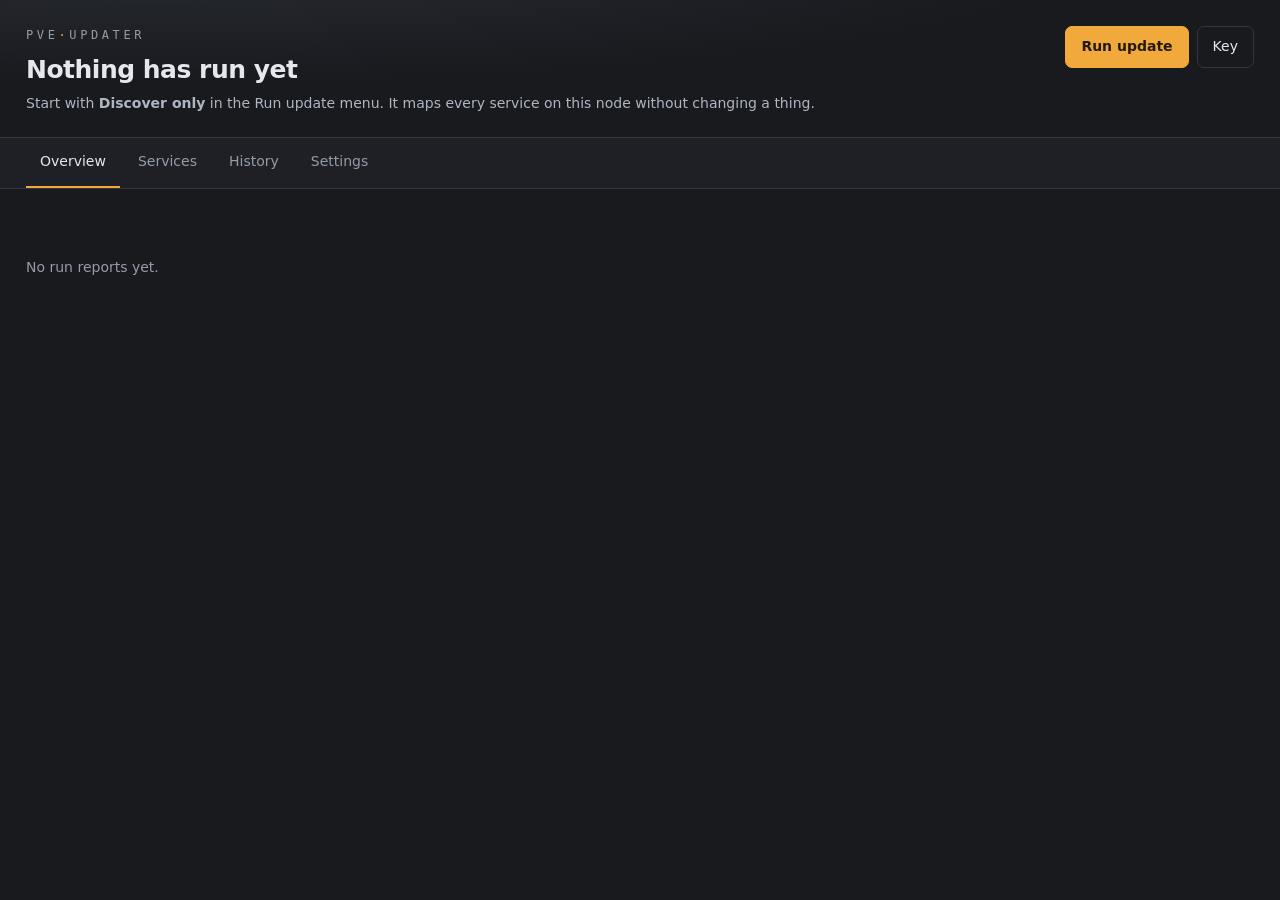
==== web/index.html @ ad2cedca "pve-updater: weekly node, LXC and compose stack updates" ====
<!DOCTYPE html>
<html lang="en">
<head>
<meta charset="utf-8">
<meta name="viewport" content="width=device-width, initial-scale=1">
<meta name="color-scheme" content="dark">
<title>pve-updater</title>
<style>
  :root {
    --bg:        #191A1E;
    --bg-soft:   #1E2025;
    --card:      #232630;
    --card-hi:   #2A2E39;
    --rule:      #33374250;
    --line:      #333742;
    --label:     #949CA9;
    --text:      #E4E8EE;
    --dim:       #AEB6C2;
    --amber:     #F2A93B;
    --pass:      #52C5A4;
    --fault:     #EA6550;
    --mono: ui-monospace, "JetBrains Mono", "SFMono-Regular", Menlo, Consolas, monospace;
    --sans: ui-sans-serif, system-ui, "Segoe UI", Roboto, Inter, sans-serif;
    --r: 10px;
  }
  * { box-sizing: border-box; }
  html, body { margin: 0; background: var(--bg); color: var(--text); }
  body { font-family: var(--sans); font-size: 14px; line-height: 1.55;
         -webkit-font-smoothing: antialiased; padding-bottom: 96px; }
  a { color: var(--amber); text-decoration: none; }
  a:hover { text-decoration: underline; }
  :focus-visible { outline: 2px solid var(--amber); outline-offset: 2px; border-radius: 3px; }
  code, .m { font-family: var(--mono); }
  .num { font-variant-numeric: tabular-nums; }
  .lbl { font-family: var(--mono); font-size: 10px; letter-spacing: .15em;
         text-transform: uppercase; color: var(--label); }

  /* ---------------- header ---------------- */
  header {
    padding: 26px 26px 22px;
    background: radial-gradient(120% 160% at 12% -40%, #2A2D36 0%, var(--bg) 62%);
    border-bottom: 1px solid var(--line);
  }
  .top { display: flex; flex-wrap: wrap; gap: 18px; align-items: flex-start; }
  .brand { font-family: var(--mono); font-size: 12px; letter-spacing: .3em;
           text-transform: uppercase; color: var(--label); }
  .brand b { color: var(--amber); font-weight: 500; }
  h1 { margin: 6px 0 4px; font-size: 25px; font-weight: 600; letter-spacing: -.02em; }
  .sub { color: var(--dim); margin: 0; }
  .actions { margin-left: auto; display: flex; gap: 8px; align-items: center; }

  button {
    font: inherit; cursor: pointer; border-radius: 7px; border: 1px solid var(--line);
    background: var(--card); color: var(--text); padding: 9px 15px;
    transition: background .15s, border-color .15s;
  }
  button:hover { background: var(--card-hi); }
  button.primary { background: var(--amber); border-color: var(--amber); color: #221A08;
                   font-weight: 600; }
  button.primary:hover { background: #FFBE55; }
  button.ghost { background: transparent; }
  button:disabled { opacity: .45; cursor: not-allowed; }
  .menu { position: relative; }
  .menu-pop {
    position: absolute; right: 0; top: calc(100% + 6px); z-index: 30; min-width: 262px;
    background: var(--card); border: 1px solid var(--line); border-radius: var(--r);
    padding: 6px; box-shadow: 0 18px 40px #0009;
  }
  .menu-pop button { display: block; width: 100%; text-align: left; border: 0;
                     background: none; padding: 10px 12px; border-radius: 6px; }
  .menu-pop small { display: block; color: var(--label); font-size: 12px; }

  /* ---------------- tabs ---------------- */
  nav { display: flex; gap: 4px; padding: 0 26px; border-bottom: 1px solid var(--line);
        background: var(--bg-soft); overflow-x: auto; }
  nav button { border: 0; background: none; border-radius: 0; color: var(--label);
               padding: 13px 14px; border-bottom: 2px solid transparent; white-space: nowrap; }
  nav button:hover { background: none; color: var(--text); }
  nav button[aria-selected="true"] { color: var(--text); border-bottom-color: var(--amber); }

  main { padding: 26px; max-width: 1500px; }

  /* ---------------- summary strip ---------------- */
  .strip { display: flex; flex-wrap: wrap; gap: 10px 34px; align-items: center;
           padding: 15px 18px; background: var(--bg-soft); border: 1px solid var(--line);
           border-radius: var(--r); margin-bottom: 22px; }
  .stat { display: flex; flex-direction: column; }
  .stat .v { font-size: 22px; font-weight: 600; letter-spacing: -.01em; line-height: 1.2; }
  .stat.hot .v { color: var(--amber); }
  .stat.bad .v { color: var(--fault); }
  .strip .right { margin-left: auto; text-align: right; }

  /* ---------------- guest cards ---------------- */
  .grid { display: grid; gap: 14px;
          grid-template-columns: repeat(auto-fill, minmax(252px, 1fr)); margin-bottom: 24px; }
  .card {
    position: relative; text-align: left; padding: 15px 16px 14px 18px;
    background: var(--card); border: 1px solid var(--line); border-radius: var(--r);
    display: flex; flex-direction: column; gap: 3px; overflow: hidden;
    transition: background .15s, transform .15s, border-color .15s;
  }
  .card::before { content: ""; position: absolute; inset: 0 auto 0 0; width: 3px;
                  background: var(--line); }
  .card.ok::before      { background: var(--pass); }
  .card.warn::before    { background: var(--amber); }
  .card.error::before   { background: var(--fault); }
  .card.skipped::before { background: #4A505C; }
  .card:hover:not(:disabled) { background: var(--card-hi); transform: translateY(-1px); }
  .card[aria-current="true"] { border-color: var(--amber); }
  .card.unmanaged { opacity: .62; }
  .card-top { display: flex; align-items: center; gap: 8px; }
  .dot { width: 7px; height: 7px; border-radius: 50%; background: #4A505C; flex: none; }
  .dot.ok { background: var(--pass); }
  .dot.warn { background: var(--amber); }
  .dot.error { background: var(--fault); animation: pulse 1.9s ease-in-out infinite; }
  @keyframes pulse { 50% { opacity: .35; } }
  .card .cid { font-family: var(--mono); font-size: 12px; color: var(--label); }
  .card .kind { margin-left: auto; font-family: var(--mono); font-size: 9px;
                letter-spacing: .14em; text-transform: uppercase; color: var(--label);
                border: 1px solid var(--line); border-radius: 4px; padding: 1px 5px; }
  .card h3 { margin: 2px 0 0; font-size: 16px; font-weight: 600; letter-spacing: -.01em;
             overflow: hidden; text-overflow: ellipsis; white-space: nowrap; }
  .card .os { color: var(--label); font-size: 12px; overflow: hidden;
              text-overflow: ellipsis; white-space: nowrap; }
  .card .facts { display: flex; flex-wrap: wrap; gap: 4px 14px; margin-top: 10px;
                 padding-top: 10px; border-top: 1px solid var(--rule); font-size: 12px;
                 color: var(--dim); }
  .card .facts b { color: var(--text); font-weight: 600; }
  .card .quiet { color: var(--label); font-size: 12px; margin-top: 10px;
                 padding-top: 10px; border-top: 1px solid var(--rule); }

  /* ---------------- panels ---------------- */
  .panel { background: var(--card); border: 1px solid var(--line); border-radius: var(--r);
           padding: 20px 22px; margin-bottom: 16px; }
  .panel h2 { margin: 0 0 4px; font-size: 18px; font-weight: 600; letter-spacing: -.01em; }
  .panel h3 { margin: 0 0 12px; font-size: 13px; font-weight: 600; color: var(--dim); }
  .phead { display: flex; flex-wrap: wrap; gap: 12px; align-items: center;
           margin-bottom: 16px; }
  .meta { display: grid; gap: 14px 24px;
          grid-template-columns: repeat(auto-fit, minmax(140px, 1fr)); }
  .meta b { display: block; font-weight: 600; margin-top: 1px; }

  .chip { display: inline-flex; align-items: center; gap: 6px; border-radius: 20px;
          padding: 3px 11px; font-family: var(--mono); font-size: 10px;
          letter-spacing: .12em; text-transform: uppercase; border: 1px solid var(--line);
          color: var(--label); }
  .chip.ok { color: var(--pass); border-color: #52C5A455; background: #52C5A414; }
  .chip.warn { color: var(--amber); border-color: #F2A93B55; background: #F2A93B14; }
  .chip.error { color: var(--fault); border-color: #EA655055; background: #EA655014; }

  table { width: 100%; border-collapse: collapse; }
  th { text-align: left; font-family: var(--mono); font-weight: 500; font-size: 10px;
       letter-spacing: .13em; text-transform: uppercase; color: var(--label);
       padding: 0 12px 8px 0; border-bottom: 1px solid var(--line); }
  td { padding: 9px 12px 9px 0; border-bottom: 1px solid var(--rule); vertical-align: top; }
  tr:last-child td { border-bottom: 0; }
  .path { font-family: var(--mono); font-size: 11.5px; color: var(--label);
          word-break: break-all; }
  .ver { font-family: var(--mono); font-size: 11.5px; color: var(--label); white-space: nowrap; }
  .ver.to { color: var(--pass); }
  .ver.arrow { color: #5A6270; }
  .pkgname { font-family: var(--mono); font-size: 12.5px; }
  .scroll { max-height: 460px; overflow: auto; }
  .tag { font-family: var(--mono); font-size: 9px; letter-spacing: .12em;
         text-transform: uppercase; padding: 1px 6px; border-radius: 4px;
         border: 1px solid var(--line); color: var(--label); }
  .tag.new { color: var(--amber); border-color: #F2A93B66; }
  .tag.run { color: var(--pass); border-color: #52C5A455; }

  .note { border-left: 3px solid var(--amber); background: #F2A93B12; padding: 11px 14px;
          border-radius: 0 7px 7px 0; margin-bottom: 16px; font-size: 13px; }
  .note.bad { border-color: var(--fault); background: #EA655012; }

  input[type=search], input[type=text], input[type=number] {
    background: #16181D; color: var(--text); border: 1px solid var(--line);
    border-radius: 7px; padding: 9px 12px; font: inherit; width: 100%;
  }
  input::placeholder { color: #626A78; }
  .empty { color: var(--label); padding: 28px 0; }

  /* ---------------- settings ---------------- */
  .set { display: flex; gap: 16px; align-items: flex-start; padding: 13px 0;
         border-bottom: 1px solid var(--rule); }
  .set:last-child { border-bottom: 0; }
  .set .txt { flex: 1; min-width: 0; }
  .set .txt small { display: block; color: var(--label); font-size: 12.5px; }
  .set .ctl { flex: none; width: 96px; }
  .sw { width: 44px; height: 25px; border-radius: 13px; background: #3A404C; border: 0;
        position: relative; padding: 0; transition: background .18s; }
  .sw::after { content: ""; position: absolute; top: 3px; left: 3px; width: 19px; height: 19px;
               border-radius: 50%; background: #C9D0DA; transition: transform .18s; }
  .sw[aria-checked="true"] { background: var(--amber); }
  .sw[aria-checked="true"]::after { transform: translateX(19px); background: #221A08; }
  .pick { display: flex; flex-wrap: wrap; gap: 8px; margin-top: 12px; }
  .pick button { padding: 6px 12px; border-radius: 20px; font-size: 13px;
                 font-family: var(--mono); }
  .pick button[aria-pressed="true"] { background: #EA655022; border-color: #EA655066;
                                      color: var(--fault); }
  .savebar { display: flex; flex-wrap: wrap; gap: 12px; align-items: center; margin-top: 20px;
             padding-top: 18px; border-top: 1px solid var(--line); }

  /* ---------------- console ---------------- */
  .console { position: fixed; left: 0; right: 0; bottom: 0; z-index: 40;
             background: #101216; border-top: 1px solid var(--amber);
             box-shadow: 0 -14px 40px #000a; }
  .console .bar { display: flex; gap: 12px; align-items: center; padding: 10px 18px;
                  border-bottom: 1px solid var(--line); }
  .console pre { margin: 0; padding: 14px 18px; max-height: 42vh; overflow: auto;
                 font-family: var(--mono); font-size: 12px; line-height: 1.6;
                 color: #C8D0DC; white-space: pre-wrap; word-break: break-word; }
  .spin { width: 13px; height: 13px; border-radius: 50%; border: 2px solid #ffffff30;
          border-top-color: var(--amber); animation: spin .8s linear infinite; flex: none; }
  @keyframes spin { to { transform: rotate(360deg); } }

  /* ---------------- modal ---------------- */
  .veil { position: fixed; inset: 0; background: #000000AA; z-index: 50;
          display: grid; place-items: center; padding: 20px; }
  .modal { background: var(--card); border: 1px solid var(--line); border-radius: 14px;
           padding: 24px; max-width: 430px; width: 100%; }
  .modal h2 { margin: 0 0 8px; font-size: 18px; }
  .modal p { color: var(--dim); font-size: 13px; margin: 0 0 16px; }

  .reveal { animation: rise .32s ease both; }
  @keyframes rise { from { opacity: 0; transform: translateY(6px); } }
  @media (prefers-reduced-motion: reduce) {
    .reveal, .dot.error, .spin { animation: none; }
    .card:hover:not(:disabled) { transform: none; }
  }
  @media (max-width: 720px) {
    header, main { padding: 18px 16px; }
    nav { padding: 0 8px; }
    h1 { font-size: 21px; }
    .actions { margin-left: 0; width: 100%; }
    .set { flex-direction: column; gap: 8px; }
    .hide-s { display: none; }
  }
</style>
</head>
<body>

<header>
  <div class="top">
    <div>
      <div class="brand">pve<b>&middot;</b>updater</div>
      <h1 id="head">Reading reports&hellip;</h1>
      <p class="sub" id="sub"></p>
    </div>
    <div class="actions">
      <div class="menu">
        <button class="primary" id="runbtn">Run update</button>
        <div id="runmenu" hidden></div>
      </div>
      <button class="ghost" id="keybtn">Key</button>
    </div>
  </div>
</header>

<nav role="tablist">
  <button role="tab" data-view="overview" aria-selected="true">Overview</button>
  <button role="tab" data-view="services" aria-selected="false">Services</button>
  <button role="tab" data-view="history" aria-selected="false">History</button>
  <button role="tab" data-view="settings" aria-selected="false">Settings</button>
</nav>

<main id="main"></main>
<div id="console"></div>
<div id="modal"></div>

<script>
/* ------------------------------------------------------------------ state */
const S = {
  index: null, report: null, state: null, view: 'overview',
  sel: null, q: '', pkgq: '', conf: null, confDraft: null, saving: false,
  logOffset: 0, logText: '', polling: null, menuOpen: false, api: true, _t: '',
};

const $ = s => document.querySelector(s);
const esc = s => String(s ?? '').replace(/[&<>"]/g, c =>
  ({ '&': '&amp;', '<': '&lt;', '>': '&gt;', '"': '&quot;' }[c]));
const n = x => Number(x) || 0;

const store = {
  get() { try { return localStorage.getItem('pve-token') || ''; } catch (e) { return S._t; } },
  set(v) { S._t = v; try { localStorage.setItem('pve-token', v); } catch (e) {} },
  clear() { S._t = ''; try { localStorage.removeItem('pve-token'); } catch (e) {} },
};

async function api(path, opts) {
  const o = Object.assign({
    headers: { 'X-PVE-Token': store.get(), 'Content-Type': 'application/json' },
  }, opts || {});
  const r = await fetch(path, o);
  if (r.status === 401) { askKey(); throw new Error('unauthorised'); }
  const body = await r.json().catch(() => ({}));
  if (!r.ok) throw new Error(body.error || ('request failed: ' + r.status));
  return body;
}

/* ------------------------------------------------------------------ format */
function when(iso) {
  if (!iso) return 'never';
  const d = new Date(iso);
  if (isNaN(d)) return iso;
  const t = d.toLocaleTimeString([], { hour: '2-digit', minute: '2-digit' });
  if (d.toDateString() === new Date().toDateString()) return 'today at ' + t;
  return d.toLocaleDateString([], { weekday: 'short', day: 'numeric', month: 'short' })
         + ' at ' + t;
}
function dur(s) {
  s = n(s);
  return s < 60 ? s + ' seconds' : Math.floor(s / 60) + ' min ' + (s % 60) + ' s';
}
function word(st) {
  return { ok: 'all good', warn: 'needs a look', error: 'failed',
           skipped: 'skipped' }[st] || st;
}

/* ------------------------------------------------------------------ boot */
async function boot() {
  try { S.state = await (await fetch('/api/state')).json(); }
  catch (e) { S.api = false; }

  try { S.index = await (await fetch('reports/index.json?_=' + Date.now())).json(); }
  catch (e) { S.index = { runs: [] }; }

  const runs = S.index.runs || [];
  if (runs.length) { try { await loadRun(runs[0].run_id); } catch (e) { S.report = null; } }
  render();
  if (S.state && S.state.run && S.state.run.running) startConsole();
}

async function loadRun(id) {
  S.report = await (await fetch('reports/' + encodeURIComponent(id) + '.json?_=' + Date.now())).json();
  const ts = S.report.targets || [];
  const first = ts.find(t => t.type === 'host') || ts[0];
  S.sel = first ? first.id : null;
  S.pkgq = '';
}

/* ------------------------------------------------------------------ header */
function renderHeader() {
  const r = S.report;
  const node = (S.state && S.state.node) || (r && r.node) || 'this node';
  let head, sub;

  if (!r) {
    head = 'Nothing has run yet';
    sub = 'Start with <b>Discover only</b> in the Run update menu. It maps every service on '
        + esc(node) + ' without changing a thing.';
  } else {
    const t = r.totals || {}, bad = n(t.errors), warn = n(t.warnings);
    if (bad) head = bad === 1 ? 'One guest failed to update' : bad + ' guests failed to update';
    else if (warn) head = warn === 1 ? 'One guest wants a look' : warn + ' guests want a look';
    else if (n(t.packages) || n(t.images)) head = 'Updated and healthy';
    else head = 'Everything is already up to date';

    const bits = ['Last run ' + when(r.started) + ', took ' + dur(r.duration)];
    if (r.dry_run) bits.push('dry run, nothing was changed');
    if (S.state && S.state.next_run && S.state.next_run !== 'not scheduled')
      bits.push('next ' + esc(S.state.next_run));
    sub = bits.join(' &middot; ');
  }
  $('#head').textContent = head;
  $('#sub').innerHTML = sub;
  $('#keybtn').textContent = store.get() ? 'Key set' : 'Key';
}

/* ------------------------------------------------------------------ cards */
function guestList() {
  const targets = (S.report && S.report.targets) || [];
  const byId = {};
  targets.forEach(t => { byId[t.id] = t; });
  const rows = [];

  const host = targets.find(t => t.type === 'host');
  if (host) rows.push(Object.assign({}, host, { kind: 'node' }));

  const live = (S.state && S.state.guests) || [];
  if (live.length) {
    live.forEach(g => {
      const t = byId[g.id];
      const kind = g.type === 'qemu' ? 'vm' : 'lxc';
      if (t) rows.push(Object.assign({}, t, { kind: kind, power: g.status }));
      else rows.push({
        id: g.id, name: g.name, type: g.type, kind: kind, power: g.status,
        status: 'unmanaged', unmanaged: true,
        note: g.type === 'qemu' ? 'Proxmox VM, not touched by the updater'
                                : 'Not covered by the last run',
      });
    });
  } else {
    targets.forEach(t => { if (t.type !== 'host') rows.push(Object.assign({}, t, { kind: 'lxc' })); });
  }
  return rows;
}

function cards() {
  return '<div class="grid">' + guestList().map((g, i) => {
    const cls = g.unmanaged ? 'unmanaged' : (g.status || '');
    const pk = n(g.packages && g.packages.upgraded);
    const im = n(g.docker && g.docker.images_updated);
    const st = (g.stacks || []).length;
    let body;
    if (g.unmanaged) body = '<div class="quiet">' + esc(g.note) + '</div>';
    else if (g.skipped) body = '<div class="quiet">Skipped &mdash; ' + esc(g.note || 'not included') + '</div>';
    else if (!pk && !im) body = '<div class="quiet">Already up to date'
      + (st ? ' &middot; ' + st + ' stack' + (st === 1 ? '' : 's') : '') + '</div>';
    else body = '<div class="facts">'
      + (pk ? '<span><b class="num">' + pk + '</b> package' + (pk === 1 ? '' : 's') + '</span>' : '')
      + (im ? '<span><b class="num">' + im + '</b> image' + (im === 1 ? '' : 's') + '</span>' : '')
      + (st ? '<span><b class="num">' + st + '</b> stack' + (st === 1 ? '' : 's') + '</span>' : '')
      + (g.disk_used_pct ? '<span><b class="num">' + esc(g.disk_used_pct) + '%</b> disk</span>' : '')
      + '</div>';

    return '<button class="card ' + cls + ' reveal" style="animation-delay:' + (i * 26) + 'ms"'
      + ' aria-current="' + (g.id === S.sel) + '" data-card="' + esc(g.id) + '"'
      + (g.unmanaged ? ' disabled' : '') + '>'
      + '<span class="card-top">'
      + '<span class="dot ' + esc(g.unmanaged ? '' : g.status) + '"></span>'
      + (g.type === 'host' ? '' : '<span class="cid num">' + esc(g.id) + '</span>')
      + '<span class="kind">' + esc(g.kind) + '</span></span>'
      + '<h3>' + esc(g.name) + '</h3>'
      + '<span class="os">' + esc(g.os && g.os !== 'unknown' ? g.os : (g.power || '')) + '</span>'
      + body + '</button>';
  }).join('') + '</div>';
}

/* ------------------------------------------------------------------ detail */
function pkgRows(list) {
  if (!list.length)
    return '<tr><td colspan="4" class="path">No package matches that filter.</td></tr>';
  return list.map(p => '<tr>'
    + '<td class="pkgname">' + esc(p.name) + '</td>'
    + '<td class="ver">' + (esc(p.from) || '&mdash;') + '</td>'
    + '<td class="ver arrow">&rarr;</td>'
    + '<td class="ver to">' + esc(p.to) + '</td></tr>').join('');
}

function packages(t) {
  const list = (t.packages && t.packages.list) || [];
  const count = n(t.packages && t.packages.upgraded);
  if (!list.length) {
    return '<div class="panel"><h3>Packages</h3><p class="empty" style="padding:6px 0">'
      + (count
        ? count + ' package' + (count === 1 ? '' : 's') + ' changed, but this package manager '
          + 'does not report names. The run log has the raw output.'
        : 'Nothing to upgrade, this one was already current.')
      + '</p></div>';
  }
  const q = S.pkgq.trim().toLowerCase();
  const hit = list.filter(p => !q || p.name.toLowerCase().indexOf(q) >= 0);
  return '<div class="panel"><div class="phead">'
    + '<h3 style="margin:0">' + list.length + ' package' + (list.length === 1 ? '' : 's') + ' '
    + (S.report.dry_run ? 'pending' : 'upgraded') + '</h3>'
    + (list.length > 12
      ? '<div style="margin-left:auto;width:min(280px,100%)">'
        + '<input type="search" id="pkgq" placeholder="Filter packages" value="' + esc(S.pkgq) + '"></div>'
      : '')
    + '</div><div class="scroll"><table><thead><tr>'
    + '<th>Package</th><th>From</th><th></th><th>To</th></tr></thead>'
    + '<tbody id="pkgbody">' + pkgRows(hit) + '</tbody></table></div></div>';
}

function detail() {
  const t = ((S.report && S.report.targets) || []).find(x => x.id === S.sel);
  if (!t) return '';
  const p = t.packages || {}, d = t.docker || {};

  let out = '<div class="panel"><div class="phead">'
    + '<div><h2>' + esc(t.name) + '</h2><div class="lbl">'
    + (t.type === 'host' ? 'Proxmox node' : 'Container ' + esc(t.id)) + '</div></div>'
    + '<span class="chip ' + esc(t.status) + '">' + word(t.status) + '</span>'
    + '<div class="actions"><button data-runone="' + esc(t.id) + '"'
    + (t.type === 'host' ? ' disabled' : '') + '>Update just this one</button></div></div>';

  if (t.status === 'error')
    out += '<div class="note bad">Something failed here' + (t.note ? ': ' + esc(t.note) : '')
      + '. The <a href="' + esc(S.report.log) + '" target="_blank">run log</a> has the exact output.</div>';
  else if (t.reboot_required)
    out += '<div class="note">A restart is pending. The kernel or libc was replaced, so running '
      + 'processes are still on the old version.</div>';
  else if (t.note)
    out += '<div class="note">' + esc(t.note) + '</div>';

  out += '<div class="meta">'
    + '<div><span class="lbl">System</span><b>' + esc(t.os) + '</b></div>'
    + '<div><span class="lbl">Packages via</span><b>' + esc(p.manager || 'n/a') + '</b></div>'
    + '<div><span class="lbl">Root disk</span><b class="num">'
    + (t.disk_used_pct ? t.disk_used_pct + '% used' : '&mdash;') + '</b></div>'
    + '<div><span class="lbl">Compose</span><b>'
    + (d.present ? esc(d.compose) : 'not installed') + '</b></div>'
    + (d.reclaimed ? '<div><span class="lbl">Disk reclaimed</span><b class="num">'
        + esc(d.reclaimed) + '</b></div>' : '')
    + (t.snapshot ? '<div><span class="lbl">Snapshot</span><b class="m">'
        + esc(t.snapshot) + '</b></div>' : '')
    + '</div></div>';

  out += packages(t);

  if ((t.stacks || []).length) {
    out += '<div class="panel"><h3>Compose stacks</h3><table><thead><tr>'
      + '<th>Stack</th><th>File</th><th>Images</th><th>Result</th></tr></thead><tbody>'
      + t.stacks.map(s => '<tr><td>' + esc(s.project) + '</td>'
        + '<td class="path">' + esc(s.file) + '</td>'
        + '<td class="num">' + (s.updated ? '<span class="tag new">' + s.updated + ' pulled</span> ' : '')
        + esc(String(s.images)) + ' total</td>'
        + '<td><span class="chip ' + esc(s.status) + '">' + word(s.status) + '</span>'
        + (s.note ? '<div class="path">' + esc(s.note) + '</div>' : '') + '</td></tr>').join('')
      + '</tbody></table></div>';
  }

  if ((t.containers || []).length) {
    out += '<div class="panel"><h3>Containers</h3><table><thead><tr>'
      + '<th>Name</th><th>Image</th><th>Ports</th><th>State</th></tr></thead><tbody>'
      + t.containers.map(c => {
        const upd = (t.images || []).some(i => i.image === c.image && i.updated);
        return '<tr><td>' + esc(c.name) + '</td>'
          + '<td class="path">' + esc(c.image) + (upd ? ' <span class="tag new">new</span>' : '') + '</td>'
          + '<td class="path">' + (esc(c.ports) || '&mdash;') + '</td>'
          + '<td><span class="tag ' + (c.state === 'running' ? 'run' : '') + '">'
          + esc(c.state) + '</span></td></tr>';
      }).join('') + '</tbody></table></div>';
  }

  if ((t.orphans || []).length) {
    out += '<div class="panel"><h3>Compose files nobody is running</h3>'
      + '<p class="path" style="margin:0 0 12px">Found on disk with no project attached, '
      + 'so nothing was pulled or started.</p>'
      + t.orphans.map(o => '<div class="path">' + esc(o) + '</div>').join('') + '</div>';
  }
  return out;
}

/* ------------------------------------------------------------------ views */
function overview() {
  if (!S.report) return '<p class="empty">No run reports yet.</p>' + cards();
  const t = S.report.totals || {}, dry = S.report.dry_run;
  return '<div class="strip">'
    + '<div class="stat ' + (n(t.packages) ? 'hot' : '') + '"><span class="v num">'
    + n(t.packages) + '</span><span class="lbl">packages ' + (dry ? 'pending' : 'upgraded') + '</span></div>'
    + '<div class="stat ' + (n(t.images) ? 'hot' : '') + '"><span class="v num">'
    + n(t.images) + '</span><span class="lbl">images ' + (dry ? 'checked' : 'pulled') + '</span></div>'
    + '<div class="stat"><span class="v num">' + n(t.stacks) + '</span>'
    + '<span class="lbl">stacks found</span></div>'
    + '<div class="stat ' + (n(t.errors) ? 'bad' : '') + '"><span class="v num">'
    + n(t.errors) + '</span><span class="lbl">faults</span></div>'
    + '<div class="right"><div class="lbl">run ' + esc(S.report.run_id) + '</div>'
    + '<a href="' + esc(S.report.log) + '" target="_blank">open the full log</a></div>'
    + '</div>' + cards() + detail();
}

function mapRows() {
  const rows = [];
  ((S.report && S.report.targets) || []).forEach(t => {
    (t.containers || []).forEach(c => {
      const st = (t.stacks || []).find(s => s.project === c.project);
      rows.push(Object.assign({ ct: t.id, ctname: t.name, file: st ? st.file : '' }, c));
    });
  });
  return rows;
}
function mapBody(rows) {
  const q = S.q.trim().toLowerCase();
  const hit = rows.filter(r => !q ||
    [r.name, r.image, r.ports, r.project, r.ctname, r.ct, r.file]
      .join(' ').toLowerCase().indexOf(q) >= 0);
  return {
    body: hit.map(r => '<tr><td>' + esc(r.name) + '</td>'
      + '<td><span class="num m">' + esc(r.ct) + '</span> ' + esc(r.ctname) + '</td>'
      + '<td>' + (esc(r.project) || '&mdash;') + '<div class="path">' + esc(r.file) + '</div></td>'
      + '<td class="path">' + (esc(r.ports) || '&mdash;') + '</td>'
      + '<td class="path">' + esc(r.image) + '</td></tr>').join('')
      || '<tr><td colspan="5" class="path">Nothing matches that search.</td></tr>',
    count: hit.length + ' of ' + rows.length + ' services',
  };
}
function services() {
  const rows = mapRows();
  const r = mapBody(rows);
  const orphans = [];
  ((S.report && S.report.targets) || []).forEach(t =>
    (t.orphans || []).forEach(o => orphans.push({ ct: t.id, ctname: t.name, file: o })));

  return '<div class="panel"><h2>Every service on this node</h2>'
    + '<p class="sub" style="margin:0 0 16px">Which container it runs in, which stack owns it, '
    + 'which port it answers on.</p>'
    + '<input type="search" id="q" placeholder="Search by name, image, stack or port" value="'
    + esc(S.q) + '">'
    + (!rows.length ? '<p class="empty">No containers were found in this run.</p>'
      : '<div style="margin-top:16px" class="scroll"><table><thead><tr>'
        + '<th>Service</th><th>Runs in</th><th>Stack</th><th>Ports</th><th>Image</th>'
        + '</tr></thead><tbody id="mapbody">' + r.body + '</tbody></table></div>'
        + '<p class="lbl" id="mapcount" style="margin:14px 0 0">' + r.count + '</p>')
    + '</div>'
    + (orphans.length ? '<div class="panel"><h3>Compose files nobody is running</h3>'
      + '<table><thead><tr><th>Container</th><th>File</th></tr></thead><tbody>'
      + orphans.map(o => '<tr><td><span class="num m">' + esc(o.ct) + '</span> '
        + esc(o.ctname) + '</td><td class="path">' + esc(o.file) + '</td></tr>').join('')
      + '</tbody></table></div>' : '');
}

function history() {
  const runs = (S.index && S.index.runs) || [];
  if (!runs.length) return '<div class="panel"><p class="empty">No runs recorded yet.</p></div>';
  return '<div class="panel"><h2>Run history</h2>'
    + '<table style="margin-top:14px"><thead><tr><th>When</th><th>Result</th>'
    + '<th class="hide-s">Packages</th><th class="hide-s">Images</th>'
    + '<th class="hide-s">Took</th><th></th></tr></thead><tbody>'
    + runs.map(r => '<tr><td>' + esc(when(r.started)) + '</td>'
      + '<td><span class="chip ' + esc(r.status) + '">' + word(r.status) + '</span> '
      + (r.dry_run ? '<span class="tag">dry</span>' : '') + '</td>'
      + '<td class="num hide-s">' + n(r.packages) + '</td>'
      + '<td class="num hide-s">' + n(r.images) + '</td>'
      + '<td class="num hide-s">' + dur(r.duration) + '</td>'
      + '<td><button data-run="' + esc(r.run_id) + '">Open</button></td></tr>').join('')
    + '</tbody></table></div>';
}

/* ------------------------------------------------------------------ settings */
const FIELDS = [
  ['UPDATE_HOST', 'Update the Proxmox node', 'apt-get update and full-upgrade on the host itself.'],
  ['UPDATE_GUESTS', 'Update the containers', 'Walk every LXC on this node.'],
  ['UPDATE_PACKAGES', 'Update OS packages', 'Inside the containers. Turn off to only touch Docker.'],
  ['UPDATE_DOCKER', 'Update compose stacks', 'docker compose pull, then up -d.'],
  ['SNAPSHOT_BEFORE_UPDATE', 'Snapshot before updating', 'Needs snapshot-capable storage and no bind mounts.'],
  ['INCLUDE_STOPPED', 'Include stopped containers', 'Start them, update them, then stop them again.'],
  ['DOCKER_PRUNE', 'Clean up old images', 'Removes dangling images after the pull.'],
  ['DOCKER_PRUNE_ALL', 'Aggressive image cleanup', 'Also deletes images no container uses. Frees more, redownloads more.'],
  ['DISCOVER_COMPOSE_FILES', 'Look for stray compose files', 'Reports compose files belonging to no running project.'],
  ['ADOPT_ORPHAN_STACKS', 'Start stray stacks too', 'Off on purpose: this would start stacks you deliberately stopped.'],
  ['REBOOT_HOST_IF_REQUIRED', 'Reboot the node when needed', 'Only after a kernel update, and unattended.'],
];
const NUMS = [
  ['SNAPSHOT_KEEP', 'Snapshots kept per container'],
  ['REPORT_RETENTION', 'Runs kept in this dashboard'],
  ['POST_START_WAIT', 'Seconds to wait after starting a container'],
];
const TEXTS = [
  ['NTFY_URL', 'ntfy topic URL', 'Gets a one line summary after every run.'],
  ['NTFY_TOKEN', 'ntfy token', 'Only if your ntfy server needs one.'],
  ['WEBHOOK_URL', 'Webhook URL', 'Receives title, text and run_id as JSON.'],
];

function settings() {
  if (!S.api) return '<div class="panel"><h2>Settings</h2><p class="empty">'
    + 'This page cannot reach the backend, so settings cannot be edited here. '
    + 'Edit <code>/etc/pve-updater/pve-updater.conf</code> over SSH.</p></div>';
  if (!S.conf) { loadConf(); return '<div class="panel"><p class="empty">Loading settings&hellip;</p></div>'; }

  const c = S.confDraft;
  const guests = ((S.state && S.state.guests) || []).filter(g => g.type === 'lxc');
  const excluded = (c.EXCLUDE_CTIDS || []).map(String);

  return '<div class="panel"><h2>What the weekly run does</h2>'
    + '<p class="sub" style="margin:0 0 8px">Written to '
    + '<code>/etc/pve-updater/pve-updater.conf</code>. Your comments in that file are kept.</p>'
    + FIELDS.map(f => '<div class="set"><div class="txt"><label for="f-' + f[0] + '">'
      + esc(f[1]) + '</label><small>' + esc(f[2]) + '</small></div>'
      + '<div class="ctl"><button class="sw" role="switch" id="f-' + f[0] + '" data-bool="' + f[0]
      + '" aria-checked="' + !!c[f[0]] + '" aria-label="' + esc(f[1]) + '"></button></div></div>').join('')
    + '</div>'

    + '<div class="panel"><h2>Containers to leave alone</h2>'
    + '<p class="sub" style="margin:0">Tap one to skip it. Useful for game servers you do not '
    + 'want restarting at three in the morning.</p><div class="pick">'
    + (guests.map(g => '<button data-excl="' + esc(g.id) + '" aria-pressed="'
        + (excluded.indexOf(g.id) >= 0) + '">' + esc(g.id) + ' ' + esc(g.name) + '</button>').join('')
       || '<span class="empty">No containers found.</span>')
    + '</div></div>'

    + '<div class="panel"><h2>Numbers</h2>'
    + NUMS.map(f => '<div class="set"><div class="txt"><label for="f-' + f[0] + '">'
      + esc(f[1]) + '</label></div><div class="ctl"><input type="number" id="f-' + f[0]
      + '" data-num="' + f[0] + '" min="0" max="9999" value="' + n(c[f[0]]) + '"></div></div>').join('')
    + '</div>'

    + '<div class="panel"><h2>Tell me when it is done</h2>'
    + TEXTS.map(f => '<div class="set"><div class="txt"><label for="f-' + f[0] + '">'
      + esc(f[1]) + '</label><small>' + esc(f[2]) + '</small></div>'
      + '<div class="ctl" style="width:min(340px,100%)"><input type="text" id="f-' + f[0]
      + '" data-text="' + f[0] + '" value="' + esc(c[f[0]] || '')
      + '" placeholder="leave empty for none"></div></div>').join('')
    + '<div class="savebar"><button class="primary" id="save"' + (S.saving ? ' disabled' : '') + '>'
    + (S.saving ? 'Saving&hellip;' : 'Save settings') + '</button>'
    + '<button class="ghost" id="revert">Undo changes</button>'
    + '<span id="savemsg" class="lbl"></span></div></div>';
}

async function loadConf() {
  try {
    const r = await api('/api/config');
    S.conf = r.values;
    S.confDraft = JSON.parse(JSON.stringify(r.values));
    render();
  } catch (e) {
    S.conf = null;
    if (e.message !== 'unauthorised')
      $('#main').innerHTML = '<div class="panel"><p class="empty">' + esc(e.message) + '</p></div>';
  }
}

async function saveConf() {
  S.saving = true; render();
  let msg = 'Saved';
  try {
    const r = await api('/api/config', { method: 'PUT', body: JSON.stringify({ values: S.confDraft }) });
    S.conf = r.values;
    S.confDraft = JSON.parse(JSON.stringify(r.values));
  } catch (e) { msg = e.message; }
  S.saving = false; render();
  const m = $('#savemsg'); if (m) m.textContent = msg;
}

/* ------------------------------------------------------------------ runs */
function runMenu() {
  return '<div class="menu-pop">'
    + '<button data-mode="full">Update everything<small>Node, containers and compose stacks</small></button>'
    + '<button data-mode="dry">Dry run<small>Show what would change, change nothing</small></button>'
    + '<button data-mode="inventory">Discover only<small>Map the services, fastest option</small></button>'
    + '</div>';
}

async function startRun(mode, only) {
  try {
    await api('/api/run', { method: 'POST', body: JSON.stringify({ mode: mode, only: only || [] }) });
    S.logOffset = 0; S.logText = '';
    startConsole();
  } catch (e) {
    if (e.message !== 'unauthorised') alert(e.message);
  }
}

function startConsole() {
  if (S.polling) clearInterval(S.polling);
  drawConsole(true, null);
  S.polling = setInterval(pollLog, 1000);
  pollLog();
}

async function pollLog() {
  let r;
  try { r = await (await fetch('/api/run/log?from=' + S.logOffset)).json(); }
  catch (e) { return; }
  if (r.data) { S.logText += r.data; S.logOffset = r.offset; }
  drawConsole(r.run.running, r.run.exit);
  if (!r.run.running) {
    clearInterval(S.polling); S.polling = null;
    try {
      S.index = await (await fetch('reports/index.json?_=' + Date.now())).json();
      if ((S.index.runs || []).length) await loadRun(S.index.runs[0].run_id);
      S.state = await (await fetch('/api/state')).json();
    } catch (e) {}
    render();
  }
}

function drawConsole(running, exit) {
  const verdict = exit === 0 ? 'Finished cleanly'
    : exit === 1 ? 'Finished, something wants a look'
    : exit == null ? 'Finished' : 'Finished with errors, exit ' + exit;
  $('#console').innerHTML = '<div class="console"><div class="bar">'
    + (running ? '<span class="spin"></span>' : '')
    + '<b>' + (running ? 'Update in progress' : verdict) + '</b>'
    + '<div style="margin-left:auto;display:flex;gap:8px">'
    + (running ? '<button id="stoprun">Stop</button>' : '')
    + '<button id="closeconsole">' + (running ? 'Hide' : 'Close') + '</button></div></div>'
    + '<pre id="logpre">' + (esc(S.logText) || 'waiting for output&hellip;') + '</pre></div>';
  const pre = $('#logpre');
  if (pre && running) pre.scrollTop = pre.scrollHeight;
}

/* ------------------------------------------------------------------ key */
function askKey() {
  $('#modal').innerHTML = '<div class="veil"><div class="modal">'
    + '<h2>Access key needed</h2>'
    + '<p>Saving settings and starting runs happens as root on the node, so it sits behind a key. '
    + 'Read it on the node with <code>cat /etc/pve-updater/web.token</code>.</p>'
    + '<input type="text" id="tok" placeholder="paste the key" autocomplete="off">'
    + '<div class="savebar" style="border:0;padding:0;margin-top:16px">'
    + '<button class="primary" id="savetok">Save key</button>'
    + '<button class="ghost" id="canceltok">Cancel</button>'
    + (store.get() ? '<button class="ghost" id="forgettok">Forget stored key</button>' : '')
    + '</div></div></div>';
  setTimeout(() => { const el = $('#tok'); if (el) el.focus(); }, 30);
}

/* ------------------------------------------------------------------ render */
function render() {
  renderHeader();
  const m = $('#main');
  if (S.view === 'overview') m.innerHTML = overview();
  else if (S.view === 'services') m.innerHTML = services();
  else if (S.view === 'history') m.innerHTML = history();
  else m.innerHTML = settings();
  $('#runmenu').innerHTML = S.menuOpen ? runMenu() : '';
  $('#runmenu').hidden = !S.menuOpen;
  wire();
}

function wire() {
  const q = $('#q');
  if (q) q.oninput = e => {
    S.q = e.target.value;
    const r = mapBody(mapRows());
    const b = $('#mapbody'), c = $('#mapcount');
    if (b) b.innerHTML = r.body;
    if (c) c.textContent = r.count;
  };
  const pq = $('#pkgq');
  if (pq) pq.oninput = e => {
    S.pkgq = e.target.value;
    const t = (S.report.targets || []).find(x => x.id === S.sel);
    const q2 = S.pkgq.trim().toLowerCase();
    const list = ((t.packages && t.packages.list) || [])
      .filter(p => p.name.toLowerCase().indexOf(q2) >= 0);
    const b = $('#pkgbody'); if (b) b.innerHTML = pkgRows(list);
  };
  document.querySelectorAll('[data-num]').forEach(i => {
    i.onchange = e => { S.confDraft[e.target.dataset.num] = parseInt(e.target.value || '0', 10); };
  });
  document.querySelectorAll('[data-text]').forEach(i => {
    i.onchange = e => { S.confDraft[e.target.dataset.text] = e.target.value.trim(); };
  });
}

document.addEventListener('click', async e => {
  const t = e.target;

  const tab = t.closest('nav button');
  if (tab) {
    S.view = tab.dataset.view; S.menuOpen = false;
    document.querySelectorAll('nav button').forEach(b =>
      b.setAttribute('aria-selected', String(b === tab)));
    return render();
  }
  if (t.closest('#runbtn')) { S.menuOpen = !S.menuOpen; return render(); }

  const mode = t.closest('[data-mode]');
  if (mode) { S.menuOpen = false; render(); return startRun(mode.dataset.mode); }
  if (!t.closest('.menu') && S.menuOpen) { S.menuOpen = false; render(); }

  const one = t.closest('[data-runone]');
  if (one) return startRun('full', [one.dataset.runone]);

  const card = t.closest('[data-card]');
  if (card) { S.sel = card.dataset.card; S.pkgq = ''; return render(); }

  const open = t.closest('[data-run]');
  if (open) {
    S.view = 'overview';
    document.querySelectorAll('nav button').forEach(b =>
      b.setAttribute('aria-selected', String(b.dataset.view === 'overview')));
    await loadRun(open.dataset.run);
    return render();
  }

  const bool = t.closest('[data-bool]');
  if (bool) {
    const k = bool.dataset.bool;
    S.confDraft[k] = !S.confDraft[k];
    bool.setAttribute('aria-checked', String(S.confDraft[k]));
    return;
  }
  const ex = t.closest('[data-excl]');
  if (ex) {
    const id = ex.dataset.excl;
    const list = (S.confDraft.EXCLUDE_CTIDS || []).map(String);
    S.confDraft.EXCLUDE_CTIDS = list.indexOf(id) >= 0
      ? list.filter(x => x !== id) : list.concat([id]);
    ex.setAttribute('aria-pressed', String(S.confDraft.EXCLUDE_CTIDS.indexOf(id) >= 0));
    return;
  }
  if (t.closest('#save')) return saveConf();
  if (t.closest('#revert')) { S.confDraft = JSON.parse(JSON.stringify(S.conf)); return render(); }

  if (t.closest('#keybtn')) return askKey();
  if (t.closest('#savetok')) {
    store.set($('#tok').value.trim());
    $('#modal').innerHTML = '';
    S.conf = null;
    return render();
  }
  if (t.closest('#canceltok')) { $('#modal').innerHTML = ''; return; }
  if (t.closest('#forgettok')) { store.clear(); $('#modal').innerHTML = ''; return render(); }

  if (t.closest('#closeconsole')) { $('#console').innerHTML = ''; return; }
  if (t.closest('#stoprun')) {
    try { await api('/api/run/stop', { method: 'POST' }); }
    catch (err) { if (err.message !== 'unauthorised') alert(err.message); }
    return;
  }
});

document.addEventListener('keydown', e => {
  if (e.key === 'Escape') { $('#modal').innerHTML = ''; S.menuOpen = false; render(); }
});

boot();
</script>
</body>
</html>
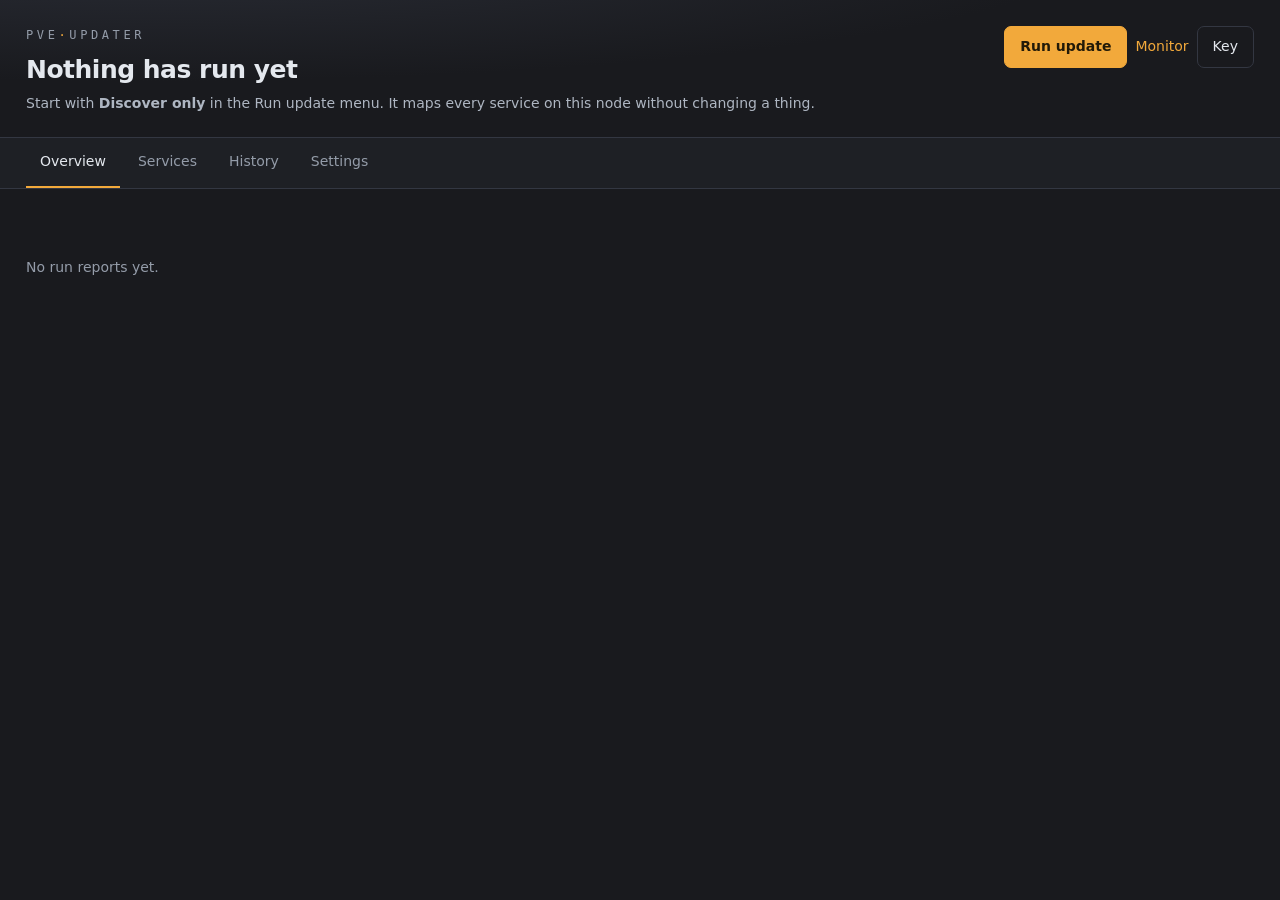
==== commit 6c8f52a1: "new opt-in btop live monitor" ====
--- a/web/index.html
+++ b/web/index.html
@@ -250,6 +250,7 @@
         <button class="primary" id="runbtn">Run update</button>
         <div id="runmenu" hidden></div>
       </div>
+      <a class="ghost" href="monitor.html" target="_blank" rel="noopener">Monitor</a>
       <button class="ghost" id="keybtn">Key</button>
     </div>
   </div>
@@ -622,6 +623,7 @@
   ['UPDATE_GUESTS', 'Update the containers', 'Walk every LXC on this node.'],
   ['UPDATE_PACKAGES', 'Update OS packages', 'Inside the containers. Turn off to only touch Docker.'],
   ['UPDATE_DOCKER', 'Update compose stacks', 'docker compose pull, then up -d.'],
+  ['BTOP_MONITOR', 'Live btop monitor', 'Installs btop + ttyd in each container and adds a Monitor tab. Unlike updates, this installs packages.'],
   ['SNAPSHOT_BEFORE_UPDATE', 'Snapshot before updating', 'Needs snapshot-capable storage and no bind mounts.'],
   ['INCLUDE_STOPPED', 'Include stopped containers', 'Start them, update them, then stop them again.'],
   ['DOCKER_PRUNE', 'Clean up old images', 'Removes dangling images after the pull.'],
@@ -634,6 +636,7 @@
   ['SNAPSHOT_KEEP', 'Snapshots kept per container'],
   ['REPORT_RETENTION', 'Runs kept in this dashboard'],
   ['POST_START_WAIT', 'Seconds to wait after starting a container'],
+  ['BTOP_PORT', 'btop monitor port (per container)'],
 ];
 const TEXTS = [
   ['NTFY_URL', 'ntfy topic URL', 'Gets a one line summary after every run.'],
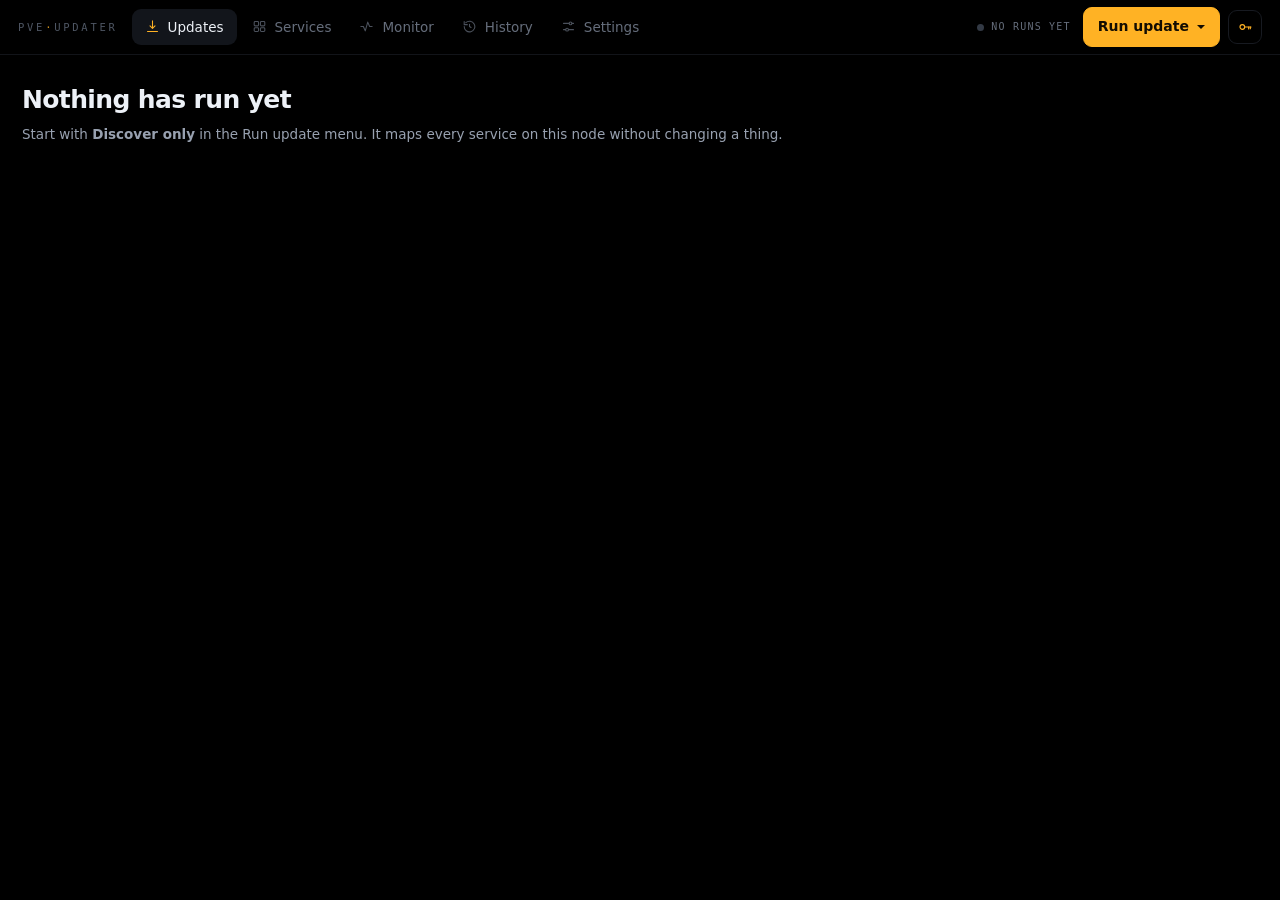
==== commit 79e30483: "v1.4.4: AMOLED dashboard, integrated btop monitor, on-demand install - web split into theme.css + ap" ====
--- a/web/index.html
+++ b/web/index.html
@@ -4,901 +4,37 @@
 <meta charset="utf-8">
 <meta name="viewport" content="width=device-width, initial-scale=1">
 <meta name="color-scheme" content="dark">
+<meta name="theme-color" content="#000000">
 <title>pve-updater</title>
-<style>
-  :root {
-    --bg:        #191A1E;
-    --bg-soft:   #1E2025;
-    --card:      #232630;
-    --card-hi:   #2A2E39;
-    --rule:      #33374250;
-    --line:      #333742;
-    --label:     #949CA9;
-    --text:      #E4E8EE;
-    --dim:       #AEB6C2;
-    --amber:     #F2A93B;
-    --pass:      #52C5A4;
-    --fault:     #EA6550;
-    --mono: ui-monospace, "JetBrains Mono", "SFMono-Regular", Menlo, Consolas, monospace;
-    --sans: ui-sans-serif, system-ui, "Segoe UI", Roboto, Inter, sans-serif;
-    --r: 10px;
-  }
-  * { box-sizing: border-box; }
-  html, body { margin: 0; background: var(--bg); color: var(--text); }
-  body { font-family: var(--sans); font-size: 14px; line-height: 1.55;
-         -webkit-font-smoothing: antialiased; padding-bottom: 96px; }
-  a { color: var(--amber); text-decoration: none; }
-  a:hover { text-decoration: underline; }
-  :focus-visible { outline: 2px solid var(--amber); outline-offset: 2px; border-radius: 3px; }
-  code, .m { font-family: var(--mono); }
-  .num { font-variant-numeric: tabular-nums; }
-  .lbl { font-family: var(--mono); font-size: 10px; letter-spacing: .15em;
-         text-transform: uppercase; color: var(--label); }
-
-  /* ---------------- header ---------------- */
-  header {
-    padding: 26px 26px 22px;
-    background: radial-gradient(120% 160% at 12% -40%, #2A2D36 0%, var(--bg) 62%);
-    border-bottom: 1px solid var(--line);
-  }
-  .top { display: flex; flex-wrap: wrap; gap: 18px; align-items: flex-start; }
-  .brand { font-family: var(--mono); font-size: 12px; letter-spacing: .3em;
-           text-transform: uppercase; color: var(--label); }
-  .brand b { color: var(--amber); font-weight: 500; }
-  h1 { margin: 6px 0 4px; font-size: 25px; font-weight: 600; letter-spacing: -.02em; }
-  .sub { color: var(--dim); margin: 0; }
-  .actions { margin-left: auto; display: flex; gap: 8px; align-items: center; }
-
-  button {
-    font: inherit; cursor: pointer; border-radius: 7px; border: 1px solid var(--line);
-    background: var(--card); color: var(--text); padding: 9px 15px;
-    transition: background .15s, border-color .15s;
-  }
-  button:hover { background: var(--card-hi); }
-  button.primary { background: var(--amber); border-color: var(--amber); color: #221A08;
-                   font-weight: 600; }
-  button.primary:hover { background: #FFBE55; }
-  button.ghost { background: transparent; }
-  button:disabled { opacity: .45; cursor: not-allowed; }
-  .menu { position: relative; }
-  .menu-pop {
-    position: absolute; right: 0; top: calc(100% + 6px); z-index: 30; min-width: 262px;
-    background: var(--card); border: 1px solid var(--line); border-radius: var(--r);
-    padding: 6px; box-shadow: 0 18px 40px #0009;
-  }
-  .menu-pop button { display: block; width: 100%; text-align: left; border: 0;
-                     background: none; padding: 10px 12px; border-radius: 6px; }
-  .menu-pop small { display: block; color: var(--label); font-size: 12px; }
-
-  /* ---------------- tabs ---------------- */
-  nav { display: flex; gap: 4px; padding: 0 26px; border-bottom: 1px solid var(--line);
-        background: var(--bg-soft); overflow-x: auto; }
-  nav button { border: 0; background: none; border-radius: 0; color: var(--label);
-               padding: 13px 14px; border-bottom: 2px solid transparent; white-space: nowrap; }
-  nav button:hover { background: none; color: var(--text); }
-  nav button[aria-selected="true"] { color: var(--text); border-bottom-color: var(--amber); }
-
-  main { padding: 26px; max-width: 1500px; }
-
-  /* ---------------- summary strip ---------------- */
-  .strip { display: flex; flex-wrap: wrap; gap: 10px 34px; align-items: center;
-           padding: 15px 18px; background: var(--bg-soft); border: 1px solid var(--line);
-           border-radius: var(--r); margin-bottom: 22px; }
-  .stat { display: flex; flex-direction: column; }
-  .stat .v { font-size: 22px; font-weight: 600; letter-spacing: -.01em; line-height: 1.2; }
-  .stat.hot .v { color: var(--amber); }
-  .stat.bad .v { color: var(--fault); }
-  .strip .right { margin-left: auto; text-align: right; }
-
-  /* ---------------- guest cards ---------------- */
-  .grid { display: grid; gap: 14px;
-          grid-template-columns: repeat(auto-fill, minmax(252px, 1fr)); margin-bottom: 24px; }
-  .card {
-    position: relative; text-align: left; padding: 15px 16px 14px 18px;
-    background: var(--card); border: 1px solid var(--line); border-radius: var(--r);
-    display: flex; flex-direction: column; gap: 3px; overflow: hidden;
-    transition: background .15s, transform .15s, border-color .15s;
-  }
-  .card::before { content: ""; position: absolute; inset: 0 auto 0 0; width: 3px;
-                  background: var(--line); }
-  .card.ok::before      { background: var(--pass); }
-  .card.warn::before    { background: var(--amber); }
-  .card.error::before   { background: var(--fault); }
-  .card.skipped::before { background: #4A505C; }
-  .card:hover:not(:disabled) { background: var(--card-hi); transform: translateY(-1px); }
-  .card[aria-current="true"] { border-color: var(--amber); }
-  .card.unmanaged { opacity: .62; }
-  .card-top { display: flex; align-items: center; gap: 8px; }
-  .dot { width: 7px; height: 7px; border-radius: 50%; background: #4A505C; flex: none; }
-  .dot.ok { background: var(--pass); }
-  .dot.warn { background: var(--amber); }
-  .dot.error { background: var(--fault); animation: pulse 1.9s ease-in-out infinite; }
-  @keyframes pulse { 50% { opacity: .35; } }
-  .card .cid { font-family: var(--mono); font-size: 12px; color: var(--label); }
-  .card .kind { margin-left: auto; font-family: var(--mono); font-size: 9px;
-                letter-spacing: .14em; text-transform: uppercase; color: var(--label);
-                border: 1px solid var(--line); border-radius: 4px; padding: 1px 5px; }
-  .card h3 { margin: 2px 0 0; font-size: 16px; font-weight: 600; letter-spacing: -.01em;
-             overflow: hidden; text-overflow: ellipsis; white-space: nowrap; }
-  .card .os { color: var(--label); font-size: 12px; overflow: hidden;
-              text-overflow: ellipsis; white-space: nowrap; }
-  .card .facts { display: flex; flex-wrap: wrap; gap: 4px 14px; margin-top: 10px;
-                 padding-top: 10px; border-top: 1px solid var(--rule); font-size: 12px;
-                 color: var(--dim); }
-  .card .facts b { color: var(--text); font-weight: 600; }
-  .card .quiet { color: var(--label); font-size: 12px; margin-top: 10px;
-                 padding-top: 10px; border-top: 1px solid var(--rule); }
-
-  /* ---------------- panels ---------------- */
-  .panel { background: var(--card); border: 1px solid var(--line); border-radius: var(--r);
-           padding: 20px 22px; margin-bottom: 16px; }
-  .panel h2 { margin: 0 0 4px; font-size: 18px; font-weight: 600; letter-spacing: -.01em; }
-  .panel h3 { margin: 0 0 12px; font-size: 13px; font-weight: 600; color: var(--dim); }
-  .phead { display: flex; flex-wrap: wrap; gap: 12px; align-items: center;
-           margin-bottom: 16px; }
-  .meta { display: grid; gap: 14px 24px;
-          grid-template-columns: repeat(auto-fit, minmax(140px, 1fr)); }
-  .meta b { display: block; font-weight: 600; margin-top: 1px; }
-
-  .chip { display: inline-flex; align-items: center; gap: 6px; border-radius: 20px;
-          padding: 3px 11px; font-family: var(--mono); font-size: 10px;
-          letter-spacing: .12em; text-transform: uppercase; border: 1px solid var(--line);
-          color: var(--label); }
-  .chip.ok { color: var(--pass); border-color: #52C5A455; background: #52C5A414; }
-  .chip.warn { color: var(--amber); border-color: #F2A93B55; background: #F2A93B14; }
-  .chip.error { color: var(--fault); border-color: #EA655055; background: #EA655014; }
-
-  table { width: 100%; border-collapse: collapse; }
-  th { text-align: left; font-family: var(--mono); font-weight: 500; font-size: 10px;
-       letter-spacing: .13em; text-transform: uppercase; color: var(--label);
-       padding: 0 12px 8px 0; border-bottom: 1px solid var(--line); }
-  td { padding: 9px 12px 9px 0; border-bottom: 1px solid var(--rule); vertical-align: top; }
-  tr:last-child td { border-bottom: 0; }
-  .path { font-family: var(--mono); font-size: 11.5px; color: var(--label);
-          word-break: break-all; }
-  .ver { font-family: var(--mono); font-size: 11.5px; color: var(--label); white-space: nowrap; }
-  .ver.to { color: var(--pass); }
-  .ver.arrow { color: #5A6270; }
-  .pkgname { font-family: var(--mono); font-size: 12.5px; }
-  .scroll { max-height: 460px; overflow: auto; }
-  .tag { font-family: var(--mono); font-size: 9px; letter-spacing: .12em;
-         text-transform: uppercase; padding: 1px 6px; border-radius: 4px;
-         border: 1px solid var(--line); color: var(--label); }
-  .tag.new { color: var(--amber); border-color: #F2A93B66; }
-  .tag.run { color: var(--pass); border-color: #52C5A455; }
-
-  .note { border-left: 3px solid var(--amber); background: #F2A93B12; padding: 11px 14px;
-          border-radius: 0 7px 7px 0; margin-bottom: 16px; font-size: 13px; }
-  .note.bad { border-color: var(--fault); background: #EA655012; }
-
-  input[type=search], input[type=text], input[type=number] {
-    background: #16181D; color: var(--text); border: 1px solid var(--line);
-    border-radius: 7px; padding: 9px 12px; font: inherit; width: 100%;
-  }
-  input::placeholder { color: #626A78; }
-  .empty { color: var(--label); padding: 28px 0; }
-
-  /* ---------------- settings ---------------- */
-  .set { display: flex; gap: 16px; align-items: flex-start; padding: 13px 0;
-         border-bottom: 1px solid var(--rule); }
-  .set:last-child { border-bottom: 0; }
-  .set .txt { flex: 1; min-width: 0; }
-  .set .txt small { display: block; color: var(--label); font-size: 12.5px; }
-  .set .ctl { flex: none; width: 96px; }
-  .sw { width: 44px; height: 25px; border-radius: 13px; background: #3A404C; border: 0;
-        position: relative; padding: 0; transition: background .18s; }
-  .sw::after { content: ""; position: absolute; top: 3px; left: 3px; width: 19px; height: 19px;
-               border-radius: 50%; background: #C9D0DA; transition: transform .18s; }
-  .sw[aria-checked="true"] { background: var(--amber); }
-  .sw[aria-checked="true"]::after { transform: translateX(19px); background: #221A08; }
-  .pick { display: flex; flex-wrap: wrap; gap: 8px; margin-top: 12px; }
-  .pick button { padding: 6px 12px; border-radius: 20px; font-size: 13px;
-                 font-family: var(--mono); }
-  .pick button[aria-pressed="true"] { background: #EA655022; border-color: #EA655066;
-                                      color: var(--fault); }
-  .savebar { display: flex; flex-wrap: wrap; gap: 12px; align-items: center; margin-top: 20px;
-             padding-top: 18px; border-top: 1px solid var(--line); }
-
-  /* ---------------- console ---------------- */
-  .console { position: fixed; left: 0; right: 0; bottom: 0; z-index: 40;
-             background: #101216; border-top: 1px solid var(--amber);
-             box-shadow: 0 -14px 40px #000a; }
-  .console .bar { display: flex; gap: 12px; align-items: center; padding: 10px 18px;
-                  border-bottom: 1px solid var(--line); }
-  .console pre { margin: 0; padding: 14px 18px; max-height: 42vh; overflow: auto;
-                 font-family: var(--mono); font-size: 12px; line-height: 1.6;
-                 color: #C8D0DC; white-space: pre-wrap; word-break: break-word; }
-  .spin { width: 13px; height: 13px; border-radius: 50%; border: 2px solid #ffffff30;
-          border-top-color: var(--amber); animation: spin .8s linear infinite; flex: none; }
-  @keyframes spin { to { transform: rotate(360deg); } }
-
-  /* ---------------- modal ---------------- */
-  .veil { position: fixed; inset: 0; background: #000000AA; z-index: 50;
-          display: grid; place-items: center; padding: 20px; }
-  .modal { background: var(--card); border: 1px solid var(--line); border-radius: 14px;
-           padding: 24px; max-width: 430px; width: 100%; }
-  .modal h2 { margin: 0 0 8px; font-size: 18px; }
-  .modal p { color: var(--dim); font-size: 13px; margin: 0 0 16px; }
-
-  .reveal { animation: rise .32s ease both; }
-  @keyframes rise { from { opacity: 0; transform: translateY(6px); } }
-  @media (prefers-reduced-motion: reduce) {
-    .reveal, .dot.error, .spin { animation: none; }
-    .card:hover:not(:disabled) { transform: none; }
-  }
-  @media (max-width: 720px) {
-    header, main { padding: 18px 16px; }
-    nav { padding: 0 8px; }
-    h1 { font-size: 21px; }
-    .actions { margin-left: 0; width: 100%; }
-    .set { flex-direction: column; gap: 8px; }
-    .hide-s { display: none; }
-  }
-</style>
+<link rel="stylesheet" href="theme.css">
 </head>
 <body>
 
 <header>
-  <div class="top">
-    <div>
-      <div class="brand">pve<b>&middot;</b>updater</div>
-      <h1 id="head">Reading reports&hellip;</h1>
-      <p class="sub" id="sub"></p>
-    </div>
+  <div class="bar">
+    <div class="brand">pve<span>&middot;</span>updater</div>
+    <nav role="tablist" id="tabs"></nav>
     <div class="actions">
+      <span class="pulse" id="pulse"></span>
       <div class="menu">
-        <button class="primary" id="runbtn">Run update</button>
+        <button class="primary" id="runbtn">Run update<span class="caret"></span></button>
         <div id="runmenu" hidden></div>
       </div>
-      <a class="ghost" href="monitor.html" target="_blank" rel="noopener">Monitor</a>
-      <button class="ghost" id="keybtn">Key</button>
+      <button class="ghost icon" id="keybtn" aria-label="Access key" title="Access key">
+        <svg viewBox="0 0 24 24" fill="none" stroke="currentColor" stroke-width="1.7"
+             stroke-linecap="round" stroke-linejoin="round">
+          <circle cx="8" cy="12" r="3.5"/><path d="M11.5 12H21"/>
+          <path d="M17.5 12v3"/><path d="M20 12v2.5"/>
+        </svg>
+      </button>
     </div>
   </div>
 </header>
-
-<nav role="tablist">
-  <button role="tab" data-view="overview" aria-selected="true">Overview</button>
-  <button role="tab" data-view="services" aria-selected="false">Services</button>
-  <button role="tab" data-view="history" aria-selected="false">History</button>
-  <button role="tab" data-view="settings" aria-selected="false">Settings</button>
-</nav>
 
 <main id="main"></main>
 <div id="console"></div>
 <div id="modal"></div>
 
-<script>
-/* ------------------------------------------------------------------ state */
-const S = {
-  index: null, report: null, state: null, view: 'overview',
-  sel: null, q: '', pkgq: '', conf: null, confDraft: null, saving: false,
-  logOffset: 0, logText: '', polling: null, menuOpen: false, api: true, _t: '',
-};
-
-const $ = s => document.querySelector(s);
-const esc = s => String(s ?? '').replace(/[&<>"]/g, c =>
-  ({ '&': '&amp;', '<': '&lt;', '>': '&gt;', '"': '&quot;' }[c]));
-const n = x => Number(x) || 0;
-
-const store = {
-  get() { try { return localStorage.getItem('pve-token') || ''; } catch (e) { return S._t; } },
-  set(v) { S._t = v; try { localStorage.setItem('pve-token', v); } catch (e) {} },
-  clear() { S._t = ''; try { localStorage.removeItem('pve-token'); } catch (e) {} },
-};
-
-async function api(path, opts) {
-  const o = Object.assign({
-    headers: { 'X-PVE-Token': store.get(), 'Content-Type': 'application/json' },
-  }, opts || {});
-  const r = await fetch(path, o);
-  if (r.status === 401) { askKey(); throw new Error('unauthorised'); }
-  const body = await r.json().catch(() => ({}));
-  if (!r.ok) throw new Error(body.error || ('request failed: ' + r.status));
-  return body;
-}
-
-/* ------------------------------------------------------------------ format */
-function when(iso) {
-  if (!iso) return 'never';
-  const d = new Date(iso);
-  if (isNaN(d)) return iso;
-  const t = d.toLocaleTimeString([], { hour: '2-digit', minute: '2-digit' });
-  if (d.toDateString() === new Date().toDateString()) return 'today at ' + t;
-  return d.toLocaleDateString([], { weekday: 'short', day: 'numeric', month: 'short' })
-         + ' at ' + t;
-}
-function dur(s) {
-  s = n(s);
-  return s < 60 ? s + ' seconds' : Math.floor(s / 60) + ' min ' + (s % 60) + ' s';
-}
-function word(st) {
-  return { ok: 'all good', warn: 'needs a look', error: 'failed',
-           skipped: 'skipped' }[st] || st;
-}
-
-/* ------------------------------------------------------------------ boot */
-async function boot() {
-  try { S.state = await (await fetch('/api/state')).json(); }
-  catch (e) { S.api = false; }
-
-  try { S.index = await (await fetch('reports/index.json?_=' + Date.now())).json(); }
-  catch (e) { S.index = { runs: [] }; }
-
-  const runs = S.index.runs || [];
-  if (runs.length) { try { await loadRun(runs[0].run_id); } catch (e) { S.report = null; } }
-  render();
-  if (S.state && S.state.run && S.state.run.running) startConsole();
-}
-
-async function loadRun(id) {
-  S.report = await (await fetch('reports/' + encodeURIComponent(id) + '.json?_=' + Date.now())).json();
-  const ts = S.report.targets || [];
-  const first = ts.find(t => t.type === 'host') || ts[0];
-  S.sel = first ? first.id : null;
-  S.pkgq = '';
-}
-
-/* ------------------------------------------------------------------ header */
-function renderHeader() {
-  const r = S.report;
-  const node = (S.state && S.state.node) || (r && r.node) || 'this node';
-  let head, sub;
-
-  if (!r) {
-    head = 'Nothing has run yet';
-    sub = 'Start with <b>Discover only</b> in the Run update menu. It maps every service on '
-        + esc(node) + ' without changing a thing.';
-  } else {
-    const t = r.totals || {}, bad = n(t.errors), warn = n(t.warnings);
-    if (bad) head = bad === 1 ? 'One guest failed to update' : bad + ' guests failed to update';
-    else if (warn) head = warn === 1 ? 'One guest wants a look' : warn + ' guests want a look';
-    else if (n(t.packages) || n(t.images)) head = 'Updated and healthy';
-    else head = 'Everything is already up to date';
-
-    const bits = ['Last run ' + when(r.started) + ', took ' + dur(r.duration)];
-    if (r.dry_run) bits.push('dry run, nothing was changed');
-    if (S.state && S.state.next_run && S.state.next_run !== 'not scheduled')
-      bits.push('next ' + esc(S.state.next_run));
-    sub = bits.join(' &middot; ');
-  }
-  $('#head').textContent = head;
-  $('#sub').innerHTML = sub;
-  $('#keybtn').textContent = store.get() ? 'Key set' : 'Key';
-}
-
-/* ------------------------------------------------------------------ cards */
-function guestList() {
-  const targets = (S.report && S.report.targets) || [];
-  const byId = {};
-  targets.forEach(t => { byId[t.id] = t; });
-  const rows = [];
-
-  const host = targets.find(t => t.type === 'host');
-  if (host) rows.push(Object.assign({}, host, { kind: 'node' }));
-
-  const live = (S.state && S.state.guests) || [];
-  if (live.length) {
-    live.forEach(g => {
-      const t = byId[g.id];
-      const kind = g.type === 'qemu' ? 'vm' : 'lxc';
-      if (t) rows.push(Object.assign({}, t, { kind: kind, power: g.status }));
-      else rows.push({
-        id: g.id, name: g.name, type: g.type, kind: kind, power: g.status,
-        status: 'unmanaged', unmanaged: true,
-        note: g.type === 'qemu' ? 'Proxmox VM, not touched by the updater'
-                                : 'Not covered by the last run',
-      });
-    });
-  } else {
-    targets.forEach(t => { if (t.type !== 'host') rows.push(Object.assign({}, t, { kind: 'lxc' })); });
-  }
-  return rows;
-}
-
-function cards() {
-  return '<div class="grid">' + guestList().map((g, i) => {
-    const cls = g.unmanaged ? 'unmanaged' : (g.status || '');
-    const pk = n(g.packages && g.packages.upgraded);
-    const im = n(g.docker && g.docker.images_updated);
-    const st = (g.stacks || []).length;
-    let body;
-    if (g.unmanaged) body = '<div class="quiet">' + esc(g.note) + '</div>';
-    else if (g.skipped) body = '<div class="quiet">Skipped &mdash; ' + esc(g.note || 'not included') + '</div>';
-    else if (!pk && !im) body = '<div class="quiet">Already up to date'
-      + (st ? ' &middot; ' + st + ' stack' + (st === 1 ? '' : 's') : '') + '</div>';
-    else body = '<div class="facts">'
-      + (pk ? '<span><b class="num">' + pk + '</b> package' + (pk === 1 ? '' : 's') + '</span>' : '')
-      + (im ? '<span><b class="num">' + im + '</b> image' + (im === 1 ? '' : 's') + '</span>' : '')
-      + (st ? '<span><b class="num">' + st + '</b> stack' + (st === 1 ? '' : 's') + '</span>' : '')
-      + (g.disk_used_pct ? '<span><b class="num">' + esc(g.disk_used_pct) + '%</b> disk</span>' : '')
-      + '</div>';
-
-    return '<button class="card ' + cls + ' reveal" style="animation-delay:' + (i * 26) + 'ms"'
-      + ' aria-current="' + (g.id === S.sel) + '" data-card="' + esc(g.id) + '"'
-      + (g.unmanaged ? ' disabled' : '') + '>'
-      + '<span class="card-top">'
-      + '<span class="dot ' + esc(g.unmanaged ? '' : g.status) + '"></span>'
-      + (g.type === 'host' ? '' : '<span class="cid num">' + esc(g.id) + '</span>')
-      + '<span class="kind">' + esc(g.kind) + '</span></span>'
-      + '<h3>' + esc(g.name) + '</h3>'
-      + '<span class="os">' + esc(g.os && g.os !== 'unknown' ? g.os : (g.power || '')) + '</span>'
-      + body + '</button>';
-  }).join('') + '</div>';
-}
-
-/* ------------------------------------------------------------------ detail */
-function pkgRows(list) {
-  if (!list.length)
-    return '<tr><td colspan="4" class="path">No package matches that filter.</td></tr>';
-  return list.map(p => '<tr>'
-    + '<td class="pkgname">' + esc(p.name) + '</td>'
-    + '<td class="ver">' + (esc(p.from) || '&mdash;') + '</td>'
-    + '<td class="ver arrow">&rarr;</td>'
-    + '<td class="ver to">' + esc(p.to) + '</td></tr>').join('');
-}
-
-function packages(t) {
-  const list = (t.packages && t.packages.list) || [];
-  const count = n(t.packages && t.packages.upgraded);
-  if (!list.length) {
-    return '<div class="panel"><h3>Packages</h3><p class="empty" style="padding:6px 0">'
-      + (count
-        ? count + ' package' + (count === 1 ? '' : 's') + ' changed, but this package manager '
-          + 'does not report names. The run log has the raw output.'
-        : 'Nothing to upgrade, this one was already current.')
-      + '</p></div>';
-  }
-  const q = S.pkgq.trim().toLowerCase();
-  const hit = list.filter(p => !q || p.name.toLowerCase().indexOf(q) >= 0);
-  return '<div class="panel"><div class="phead">'
-    + '<h3 style="margin:0">' + list.length + ' package' + (list.length === 1 ? '' : 's') + ' '
-    + (S.report.dry_run ? 'pending' : 'upgraded') + '</h3>'
-    + (list.length > 12
-      ? '<div style="margin-left:auto;width:min(280px,100%)">'
-        + '<input type="search" id="pkgq" placeholder="Filter packages" value="' + esc(S.pkgq) + '"></div>'
-      : '')
-    + '</div><div class="scroll"><table><thead><tr>'
-    + '<th>Package</th><th>From</th><th></th><th>To</th></tr></thead>'
-    + '<tbody id="pkgbody">' + pkgRows(hit) + '</tbody></table></div></div>';
-}
-
-function detail() {
-  const t = ((S.report && S.report.targets) || []).find(x => x.id === S.sel);
-  if (!t) return '';
-  const p = t.packages || {}, d = t.docker || {};
-
-  let out = '<div class="panel"><div class="phead">'
-    + '<div><h2>' + esc(t.name) + '</h2><div class="lbl">'
-    + (t.type === 'host' ? 'Proxmox node' : 'Container ' + esc(t.id)) + '</div></div>'
-    + '<span class="chip ' + esc(t.status) + '">' + word(t.status) + '</span>'
-    + '<div class="actions"><button data-runone="' + esc(t.id) + '"'
-    + (t.type === 'host' ? ' disabled' : '') + '>Update just this one</button></div></div>';
-
-  if (t.status === 'error')
-    out += '<div class="note bad">Something failed here' + (t.note ? ': ' + esc(t.note) : '')
-      + '. The <a href="' + esc(S.report.log) + '" target="_blank">run log</a> has the exact output.</div>';
-  else if (t.reboot_required)
-    out += '<div class="note">A restart is pending. The kernel or libc was replaced, so running '
-      + 'processes are still on the old version.</div>';
-  else if (t.note)
-    out += '<div class="note">' + esc(t.note) + '</div>';
-
-  out += '<div class="meta">'
-    + '<div><span class="lbl">System</span><b>' + esc(t.os) + '</b></div>'
-    + '<div><span class="lbl">Packages via</span><b>' + esc(p.manager || 'n/a') + '</b></div>'
-    + '<div><span class="lbl">Root disk</span><b class="num">'
-    + (t.disk_used_pct ? t.disk_used_pct + '% used' : '&mdash;') + '</b></div>'
-    + '<div><span class="lbl">Compose</span><b>'
-    + (d.present ? esc(d.compose) : 'not installed') + '</b></div>'
-    + (d.reclaimed ? '<div><span class="lbl">Disk reclaimed</span><b class="num">'
-        + esc(d.reclaimed) + '</b></div>' : '')
-    + (t.snapshot ? '<div><span class="lbl">Snapshot</span><b class="m">'
-        + esc(t.snapshot) + '</b></div>' : '')
-    + '</div></div>';
-
-  out += packages(t);
-
-  if ((t.stacks || []).length) {
-    out += '<div class="panel"><h3>Compose stacks</h3><table><thead><tr>'
-      + '<th>Stack</th><th>File</th><th>Images</th><th>Result</th></tr></thead><tbody>'
-      + t.stacks.map(s => '<tr><td>' + esc(s.project) + '</td>'
-        + '<td class="path">' + esc(s.file) + '</td>'
-        + '<td class="num">' + (s.updated ? '<span class="tag new">' + s.updated + ' pulled</span> ' : '')
-        + esc(String(s.images)) + ' total</td>'
-        + '<td><span class="chip ' + esc(s.status) + '">' + word(s.status) + '</span>'
-        + (s.note ? '<div class="path">' + esc(s.note) + '</div>' : '') + '</td></tr>').join('')
-      + '</tbody></table></div>';
-  }
-
-  if ((t.containers || []).length) {
-    out += '<div class="panel"><h3>Containers</h3><table><thead><tr>'
-      + '<th>Name</th><th>Image</th><th>Ports</th><th>State</th></tr></thead><tbody>'
-      + t.containers.map(c => {
-        const upd = (t.images || []).some(i => i.image === c.image && i.updated);
-        return '<tr><td>' + esc(c.name) + '</td>'
-          + '<td class="path">' + esc(c.image) + (upd ? ' <span class="tag new">new</span>' : '') + '</td>'
-          + '<td class="path">' + (esc(c.ports) || '&mdash;') + '</td>'
-          + '<td><span class="tag ' + (c.state === 'running' ? 'run' : '') + '">'
-          + esc(c.state) + '</span></td></tr>';
-      }).join('') + '</tbody></table></div>';
-  }
-
-  if ((t.orphans || []).length) {
-    out += '<div class="panel"><h3>Compose files nobody is running</h3>'
-      + '<p class="path" style="margin:0 0 12px">Found on disk with no project attached, '
-      + 'so nothing was pulled or started.</p>'
-      + t.orphans.map(o => '<div class="path">' + esc(o) + '</div>').join('') + '</div>';
-  }
-  return out;
-}
-
-/* ------------------------------------------------------------------ views */
-function overview() {
-  if (!S.report) return '<p class="empty">No run reports yet.</p>' + cards();
-  const t = S.report.totals || {}, dry = S.report.dry_run;
-  return '<div class="strip">'
-    + '<div class="stat ' + (n(t.packages) ? 'hot' : '') + '"><span class="v num">'
-    + n(t.packages) + '</span><span class="lbl">packages ' + (dry ? 'pending' : 'upgraded') + '</span></div>'
-    + '<div class="stat ' + (n(t.images) ? 'hot' : '') + '"><span class="v num">'
-    + n(t.images) + '</span><span class="lbl">images ' + (dry ? 'checked' : 'pulled') + '</span></div>'
-    + '<div class="stat"><span class="v num">' + n(t.stacks) + '</span>'
-    + '<span class="lbl">stacks found</span></div>'
-    + '<div class="stat ' + (n(t.errors) ? 'bad' : '') + '"><span class="v num">'
-    + n(t.errors) + '</span><span class="lbl">faults</span></div>'
-    + '<div class="right"><div class="lbl">run ' + esc(S.report.run_id) + '</div>'
-    + '<a href="' + esc(S.report.log) + '" target="_blank">open the full log</a></div>'
-    + '</div>' + cards() + detail();
-}
-
-function mapRows() {
-  const rows = [];
-  ((S.report && S.report.targets) || []).forEach(t => {
-    (t.containers || []).forEach(c => {
-      const st = (t.stacks || []).find(s => s.project === c.project);
-      rows.push(Object.assign({ ct: t.id, ctname: t.name, file: st ? st.file : '' }, c));
-    });
-  });
-  return rows;
-}
-function mapBody(rows) {
-  const q = S.q.trim().toLowerCase();
-  const hit = rows.filter(r => !q ||
-    [r.name, r.image, r.ports, r.project, r.ctname, r.ct, r.file]
-      .join(' ').toLowerCase().indexOf(q) >= 0);
-  return {
-    body: hit.map(r => '<tr><td>' + esc(r.name) + '</td>'
-      + '<td><span class="num m">' + esc(r.ct) + '</span> ' + esc(r.ctname) + '</td>'
-      + '<td>' + (esc(r.project) || '&mdash;') + '<div class="path">' + esc(r.file) + '</div></td>'
-      + '<td class="path">' + (esc(r.ports) || '&mdash;') + '</td>'
-      + '<td class="path">' + esc(r.image) + '</td></tr>').join('')
-      || '<tr><td colspan="5" class="path">Nothing matches that search.</td></tr>',
-    count: hit.length + ' of ' + rows.length + ' services',
-  };
-}
-function services() {
-  const rows = mapRows();
-  const r = mapBody(rows);
-  const orphans = [];
-  ((S.report && S.report.targets) || []).forEach(t =>
-    (t.orphans || []).forEach(o => orphans.push({ ct: t.id, ctname: t.name, file: o })));
-
-  return '<div class="panel"><h2>Every service on this node</h2>'
-    + '<p class="sub" style="margin:0 0 16px">Which container it runs in, which stack owns it, '
-    + 'which port it answers on.</p>'
-    + '<input type="search" id="q" placeholder="Search by name, image, stack or port" value="'
-    + esc(S.q) + '">'
-    + (!rows.length ? '<p class="empty">No containers were found in this run.</p>'
-      : '<div style="margin-top:16px" class="scroll"><table><thead><tr>'
-        + '<th>Service</th><th>Runs in</th><th>Stack</th><th>Ports</th><th>Image</th>'
-        + '</tr></thead><tbody id="mapbody">' + r.body + '</tbody></table></div>'
-        + '<p class="lbl" id="mapcount" style="margin:14px 0 0">' + r.count + '</p>')
-    + '</div>'
-    + (orphans.length ? '<div class="panel"><h3>Compose files nobody is running</h3>'
-      + '<table><thead><tr><th>Container</th><th>File</th></tr></thead><tbody>'
-      + orphans.map(o => '<tr><td><span class="num m">' + esc(o.ct) + '</span> '
-        + esc(o.ctname) + '</td><td class="path">' + esc(o.file) + '</td></tr>').join('')
-      + '</tbody></table></div>' : '');
-}
-
-function history() {
-  const runs = (S.index && S.index.runs) || [];
-  if (!runs.length) return '<div class="panel"><p class="empty">No runs recorded yet.</p></div>';
-  return '<div class="panel"><h2>Run history</h2>'
-    + '<table style="margin-top:14px"><thead><tr><th>When</th><th>Result</th>'
-    + '<th class="hide-s">Packages</th><th class="hide-s">Images</th>'
-    + '<th class="hide-s">Took</th><th></th></tr></thead><tbody>'
-    + runs.map(r => '<tr><td>' + esc(when(r.started)) + '</td>'
-      + '<td><span class="chip ' + esc(r.status) + '">' + word(r.status) + '</span> '
-      + (r.dry_run ? '<span class="tag">dry</span>' : '') + '</td>'
-      + '<td class="num hide-s">' + n(r.packages) + '</td>'
-      + '<td class="num hide-s">' + n(r.images) + '</td>'
-      + '<td class="num hide-s">' + dur(r.duration) + '</td>'
-      + '<td><button data-run="' + esc(r.run_id) + '">Open</button></td></tr>').join('')
-    + '</tbody></table></div>';
-}
-
-/* ------------------------------------------------------------------ settings */
-const FIELDS = [
-  ['UPDATE_HOST', 'Update the Proxmox node', 'apt-get update and full-upgrade on the host itself.'],
-  ['UPDATE_GUESTS', 'Update the containers', 'Walk every LXC on this node.'],
-  ['UPDATE_PACKAGES', 'Update OS packages', 'Inside the containers. Turn off to only touch Docker.'],
-  ['UPDATE_DOCKER', 'Update compose stacks', 'docker compose pull, then up -d.'],
-  ['BTOP_MONITOR', 'Live btop monitor', 'Installs btop + ttyd in each container and adds a Monitor tab. Unlike updates, this installs packages.'],
-  ['SNAPSHOT_BEFORE_UPDATE', 'Snapshot before updating', 'Needs snapshot-capable storage and no bind mounts.'],
-  ['INCLUDE_STOPPED', 'Include stopped containers', 'Start them, update them, then stop them again.'],
-  ['DOCKER_PRUNE', 'Clean up old images', 'Removes dangling images after the pull.'],
-  ['DOCKER_PRUNE_ALL', 'Aggressive image cleanup', 'Also deletes images no container uses. Frees more, redownloads more.'],
-  ['DISCOVER_COMPOSE_FILES', 'Look for stray compose files', 'Reports compose files belonging to no running project.'],
-  ['ADOPT_ORPHAN_STACKS', 'Start stray stacks too', 'Off on purpose: this would start stacks you deliberately stopped.'],
-  ['REBOOT_HOST_IF_REQUIRED', 'Reboot the node when needed', 'Only after a kernel update, and unattended.'],
-];
-const NUMS = [
-  ['SNAPSHOT_KEEP', 'Snapshots kept per container'],
-  ['REPORT_RETENTION', 'Runs kept in this dashboard'],
-  ['POST_START_WAIT', 'Seconds to wait after starting a container'],
-  ['BTOP_PORT', 'btop monitor port (per container)'],
-];
-const TEXTS = [
-  ['NTFY_URL', 'ntfy topic URL', 'Gets a one line summary after every run.'],
-  ['NTFY_TOKEN', 'ntfy token', 'Only if your ntfy server needs one.'],
-  ['WEBHOOK_URL', 'Webhook URL', 'Receives title, text and run_id as JSON.'],
-];
-
-function settings() {
-  if (!S.api) return '<div class="panel"><h2>Settings</h2><p class="empty">'
-    + 'This page cannot reach the backend, so settings cannot be edited here. '
-    + 'Edit <code>/etc/pve-updater/pve-updater.conf</code> over SSH.</p></div>';
-  if (!S.conf) { loadConf(); return '<div class="panel"><p class="empty">Loading settings&hellip;</p></div>'; }
-
-  const c = S.confDraft;
-  const guests = ((S.state && S.state.guests) || []).filter(g => g.type === 'lxc');
-  const excluded = (c.EXCLUDE_CTIDS || []).map(String);
-
-  return '<div class="panel"><h2>What the weekly run does</h2>'
-    + '<p class="sub" style="margin:0 0 8px">Written to '
-    + '<code>/etc/pve-updater/pve-updater.conf</code>. Your comments in that file are kept.</p>'
-    + FIELDS.map(f => '<div class="set"><div class="txt"><label for="f-' + f[0] + '">'
-      + esc(f[1]) + '</label><small>' + esc(f[2]) + '</small></div>'
-      + '<div class="ctl"><button class="sw" role="switch" id="f-' + f[0] + '" data-bool="' + f[0]
-      + '" aria-checked="' + !!c[f[0]] + '" aria-label="' + esc(f[1]) + '"></button></div></div>').join('')
-    + '</div>'
-
-    + '<div class="panel"><h2>Containers to leave alone</h2>'
-    + '<p class="sub" style="margin:0">Tap one to skip it. Useful for game servers you do not '
-    + 'want restarting at three in the morning.</p><div class="pick">'
-    + (guests.map(g => '<button data-excl="' + esc(g.id) + '" aria-pressed="'
-        + (excluded.indexOf(g.id) >= 0) + '">' + esc(g.id) + ' ' + esc(g.name) + '</button>').join('')
-       || '<span class="empty">No containers found.</span>')
-    + '</div></div>'
-
-    + '<div class="panel"><h2>Numbers</h2>'
-    + NUMS.map(f => '<div class="set"><div class="txt"><label for="f-' + f[0] + '">'
-      + esc(f[1]) + '</label></div><div class="ctl"><input type="number" id="f-' + f[0]
-      + '" data-num="' + f[0] + '" min="0" max="9999" value="' + n(c[f[0]]) + '"></div></div>').join('')
-    + '</div>'
-
-    + '<div class="panel"><h2>Tell me when it is done</h2>'
-    + TEXTS.map(f => '<div class="set"><div class="txt"><label for="f-' + f[0] + '">'
-      + esc(f[1]) + '</label><small>' + esc(f[2]) + '</small></div>'
-      + '<div class="ctl" style="width:min(340px,100%)"><input type="text" id="f-' + f[0]
-      + '" data-text="' + f[0] + '" value="' + esc(c[f[0]] || '')
-      + '" placeholder="leave empty for none"></div></div>').join('')
-    + '<div class="savebar"><button class="primary" id="save"' + (S.saving ? ' disabled' : '') + '>'
-    + (S.saving ? 'Saving&hellip;' : 'Save settings') + '</button>'
-    + '<button class="ghost" id="revert">Undo changes</button>'
-    + '<span id="savemsg" class="lbl"></span></div></div>';
-}
-
-async function loadConf() {
-  try {
-    const r = await api('/api/config');
-    S.conf = r.values;
-    S.confDraft = JSON.parse(JSON.stringify(r.values));
-    render();
-  } catch (e) {
-    S.conf = null;
-    if (e.message !== 'unauthorised')
-      $('#main').innerHTML = '<div class="panel"><p class="empty">' + esc(e.message) + '</p></div>';
-  }
-}
-
-async function saveConf() {
-  S.saving = true; render();
-  let msg = 'Saved';
-  try {
-    const r = await api('/api/config', { method: 'PUT', body: JSON.stringify({ values: S.confDraft }) });
-    S.conf = r.values;
-    S.confDraft = JSON.parse(JSON.stringify(r.values));
-  } catch (e) { msg = e.message; }
-  S.saving = false; render();
-  const m = $('#savemsg'); if (m) m.textContent = msg;
-}
-
-/* ------------------------------------------------------------------ runs */
-function runMenu() {
-  return '<div class="menu-pop">'
-    + '<button data-mode="full">Update everything<small>Node, containers and compose stacks</small></button>'
-    + '<button data-mode="dry">Dry run<small>Show what would change, change nothing</small></button>'
-    + '<button data-mode="inventory">Discover only<small>Map the services, fastest option</small></button>'
-    + '</div>';
-}
-
-async function startRun(mode, only) {
-  try {
-    await api('/api/run', { method: 'POST', body: JSON.stringify({ mode: mode, only: only || [] }) });
-    S.logOffset = 0; S.logText = '';
-    startConsole();
-  } catch (e) {
-    if (e.message !== 'unauthorised') alert(e.message);
-  }
-}
-
-function startConsole() {
-  if (S.polling) clearInterval(S.polling);
-  drawConsole(true, null);
-  S.polling = setInterval(pollLog, 1000);
-  pollLog();
-}
-
-async function pollLog() {
-  let r;
-  try { r = await (await fetch('/api/run/log?from=' + S.logOffset)).json(); }
-  catch (e) { return; }
-  if (r.data) { S.logText += r.data; S.logOffset = r.offset; }
-  drawConsole(r.run.running, r.run.exit);
-  if (!r.run.running) {
-    clearInterval(S.polling); S.polling = null;
-    try {
-      S.index = await (await fetch('reports/index.json?_=' + Date.now())).json();
-      if ((S.index.runs || []).length) await loadRun(S.index.runs[0].run_id);
-      S.state = await (await fetch('/api/state')).json();
-    } catch (e) {}
-    render();
-  }
-}
-
-function drawConsole(running, exit) {
-  const verdict = exit === 0 ? 'Finished cleanly'
-    : exit === 1 ? 'Finished, something wants a look'
-    : exit == null ? 'Finished' : 'Finished with errors, exit ' + exit;
-  $('#console').innerHTML = '<div class="console"><div class="bar">'
-    + (running ? '<span class="spin"></span>' : '')
-    + '<b>' + (running ? 'Update in progress' : verdict) + '</b>'
-    + '<div style="margin-left:auto;display:flex;gap:8px">'
-    + (running ? '<button id="stoprun">Stop</button>' : '')
-    + '<button id="closeconsole">' + (running ? 'Hide' : 'Close') + '</button></div></div>'
-    + '<pre id="logpre">' + (esc(S.logText) || 'waiting for output&hellip;') + '</pre></div>';
-  const pre = $('#logpre');
-  if (pre && running) pre.scrollTop = pre.scrollHeight;
-}
-
-/* ------------------------------------------------------------------ key */
-function askKey() {
-  $('#modal').innerHTML = '<div class="veil"><div class="modal">'
-    + '<h2>Access key needed</h2>'
-    + '<p>Saving settings and starting runs happens as root on the node, so it sits behind a key. '
-    + 'Read it on the node with <code>cat /etc/pve-updater/web.token</code>.</p>'
-    + '<input type="text" id="tok" placeholder="paste the key" autocomplete="off">'
-    + '<div class="savebar" style="border:0;padding:0;margin-top:16px">'
-    + '<button class="primary" id="savetok">Save key</button>'
-    + '<button class="ghost" id="canceltok">Cancel</button>'
-    + (store.get() ? '<button class="ghost" id="forgettok">Forget stored key</button>' : '')
-    + '</div></div></div>';
-  setTimeout(() => { const el = $('#tok'); if (el) el.focus(); }, 30);
-}
-
-/* ------------------------------------------------------------------ render */
-function render() {
-  renderHeader();
-  const m = $('#main');
-  if (S.view === 'overview') m.innerHTML = overview();
-  else if (S.view === 'services') m.innerHTML = services();
-  else if (S.view === 'history') m.innerHTML = history();
-  else m.innerHTML = settings();
-  $('#runmenu').innerHTML = S.menuOpen ? runMenu() : '';
-  $('#runmenu').hidden = !S.menuOpen;
-  wire();
-}
-
-function wire() {
-  const q = $('#q');
-  if (q) q.oninput = e => {
-    S.q = e.target.value;
-    const r = mapBody(mapRows());
-    const b = $('#mapbody'), c = $('#mapcount');
-    if (b) b.innerHTML = r.body;
-    if (c) c.textContent = r.count;
-  };
-  const pq = $('#pkgq');
-  if (pq) pq.oninput = e => {
-    S.pkgq = e.target.value;
-    const t = (S.report.targets || []).find(x => x.id === S.sel);
-    const q2 = S.pkgq.trim().toLowerCase();
-    const list = ((t.packages && t.packages.list) || [])
-      .filter(p => p.name.toLowerCase().indexOf(q2) >= 0);
-    const b = $('#pkgbody'); if (b) b.innerHTML = pkgRows(list);
-  };
-  document.querySelectorAll('[data-num]').forEach(i => {
-    i.onchange = e => { S.confDraft[e.target.dataset.num] = parseInt(e.target.value || '0', 10); };
-  });
-  document.querySelectorAll('[data-text]').forEach(i => {
-    i.onchange = e => { S.confDraft[e.target.dataset.text] = e.target.value.trim(); };
-  });
-}
-
-document.addEventListener('click', async e => {
-  const t = e.target;
-
-  const tab = t.closest('nav button');
-  if (tab) {
-    S.view = tab.dataset.view; S.menuOpen = false;
-    document.querySelectorAll('nav button').forEach(b =>
-      b.setAttribute('aria-selected', String(b === tab)));
-    return render();
-  }
-  if (t.closest('#runbtn')) { S.menuOpen = !S.menuOpen; return render(); }
-
-  const mode = t.closest('[data-mode]');
-  if (mode) { S.menuOpen = false; render(); return startRun(mode.dataset.mode); }
-  if (!t.closest('.menu') && S.menuOpen) { S.menuOpen = false; render(); }
-
-  const one = t.closest('[data-runone]');
-  if (one) return startRun('full', [one.dataset.runone]);
-
-  const card = t.closest('[data-card]');
-  if (card) { S.sel = card.dataset.card; S.pkgq = ''; return render(); }
-
-  const open = t.closest('[data-run]');
-  if (open) {
-    S.view = 'overview';
-    document.querySelectorAll('nav button').forEach(b =>
-      b.setAttribute('aria-selected', String(b.dataset.view === 'overview')));
-    await loadRun(open.dataset.run);
-    return render();
-  }
-
-  const bool = t.closest('[data-bool]');
-  if (bool) {
-    const k = bool.dataset.bool;
-    S.confDraft[k] = !S.confDraft[k];
-    bool.setAttribute('aria-checked', String(S.confDraft[k]));
-    return;
-  }
-  const ex = t.closest('[data-excl]');
-  if (ex) {
-    const id = ex.dataset.excl;
-    const list = (S.confDraft.EXCLUDE_CTIDS || []).map(String);
-    S.confDraft.EXCLUDE_CTIDS = list.indexOf(id) >= 0
-      ? list.filter(x => x !== id) : list.concat([id]);
-    ex.setAttribute('aria-pressed', String(S.confDraft.EXCLUDE_CTIDS.indexOf(id) >= 0));
-    return;
-  }
-  if (t.closest('#save')) return saveConf();
-  if (t.closest('#revert')) { S.confDraft = JSON.parse(JSON.stringify(S.conf)); return render(); }
-
-  if (t.closest('#keybtn')) return askKey();
-  if (t.closest('#savetok')) {
-    store.set($('#tok').value.trim());
-    $('#modal').innerHTML = '';
-    S.conf = null;
-    return render();
-  }
-  if (t.closest('#canceltok')) { $('#modal').innerHTML = ''; return; }
-  if (t.closest('#forgettok')) { store.clear(); $('#modal').innerHTML = ''; return render(); }
-
-  if (t.closest('#closeconsole')) { $('#console').innerHTML = ''; return; }
-  if (t.closest('#stoprun')) {
-    try { await api('/api/run/stop', { method: 'POST' }); }
-    catch (err) { if (err.message !== 'unauthorised') alert(err.message); }
-    return;
-  }
-});
-
-document.addEventListener('keydown', e => {
-  if (e.key === 'Escape') { $('#modal').innerHTML = ''; S.menuOpen = false; render(); }
-});
-
-boot();
-</script>
+<script src="app.js"></script>
 </body>
 </html>
--- a/web/theme.css
+++ b/web/theme.css
@@ -0,0 +1,399 @@
+/* ---------------------------------------------------------------------------
+   pve-updater theme. Every colour, radius and component lives here.
+
+   Preference hooks, all set on <html> by app.js:
+     data-width   full | centered
+     (the accent is written as inline custom properties, not an attribute)
+     data-text    sm | md | lg
+     data-density cozy | compact
+     data-motion  auto | off
+--------------------------------------------------------------------------- */
+:root {
+  --bg:        #000000;
+  --panel:     #08090C;
+  --card:      #0B0D11;
+  --card-hi:   #12151B;
+  --line:      #171A21;
+  --rule:      #121419;
+  --text:      #EDF1F7;
+  --dim:       #98A1B0;
+  --label:     #656D7B;
+  --accent:      #FFB224;   /* set by app.js from the Appearance setting */
+  --accent-text: #FFB224;   /* the same hue, lightened when it is dark */
+  --accent-ink:  #120C02;   /* text drawn on top of the accent */
+  --accent-soft: #ffb2241a;
+  --accent-line: #ffb22460;
+  --pass:      #3ECF8E;
+  --fault:     #FF5F56;
+  --mono: ui-monospace, "JetBrains Mono", "SFMono-Regular", Menlo, Consolas, monospace;
+  --sans: ui-sans-serif, system-ui, "Segoe UI", Inter, Roboto, sans-serif;
+  --r:    13px;
+  --r-sm: 9px;
+  --fs:   14px;
+  --pad:  20px;
+  --gap:  12px;
+  --wrap: none;
+  --shadow: 0 20px 50px #000000cc;
+}
+html[data-text="sm"] { --fs: 13px; }
+html[data-text="lg"] { --fs: 15.5px; }
+
+html[data-density="compact"] { --pad: 14px; --gap: 9px; --r: 11px; }
+html[data-width="centered"]  { --wrap: 1240px; }
+
+html[data-motion="off"] *,
+html[data-motion="off"] *::before,
+html[data-motion="off"] *::after {
+  animation: none !important; transition: none !important;
+}
+
+* { box-sizing: border-box; }
+html, body { margin: 0; background: var(--bg); color: var(--text); }
+body {
+  font-family: var(--sans); font-size: var(--fs); line-height: 1.55;
+  -webkit-font-smoothing: antialiased; padding-bottom: 92px;
+}
+a { color: var(--accent-text); text-decoration: none; }
+a:hover { text-decoration: underline; }
+:focus-visible { outline: 2px solid var(--accent-text); outline-offset: 2px; border-radius: 4px; }
+code, .m { font-family: var(--mono); }
+.num { font-variant-numeric: tabular-nums; }
+.lbl {
+  font-family: var(--mono); font-size: 10px; letter-spacing: .16em;
+  text-transform: uppercase; color: var(--label);
+}
+.spacer { margin-left: auto; }
+svg.i { width: 15px; height: 15px; flex: none; }
+
+/* ---------------------------------------------------------------- top bar */
+header {
+  position: sticky; top: 0; z-index: 25;
+  background: #000000e6; backdrop-filter: blur(12px);
+  border-bottom: 1px solid var(--rule);
+}
+.bar {
+  display: flex; align-items: center; gap: 14px; height: 54px;
+  padding: 0 18px; max-width: var(--wrap); margin: 0 auto;
+}
+.brand {
+  font-family: var(--mono); font-size: 10.5px; letter-spacing: .26em;
+  text-transform: uppercase; color: #4E5663; white-space: nowrap;
+}
+.brand span { color: var(--accent); opacity: .8; }
+.bar .actions { margin-left: auto; display: flex; gap: 8px; align-items: center; }
+
+.pulse { display: flex; align-items: center; gap: 7px; margin-right: 4px;
+         font-family: var(--mono); font-size: 10px; letter-spacing: .12em;
+         text-transform: uppercase; color: var(--label); white-space: nowrap; }
+
+button {
+  font: inherit; cursor: pointer; border-radius: var(--r-sm);
+  border: 1px solid var(--line); background: var(--card); color: var(--text);
+  padding: 8px 14px; transition: background .15s, border-color .15s, color .15s;
+}
+button:hover { background: var(--card-hi); border-color: #262C36; }
+button.primary { background: var(--accent); border-color: var(--accent);
+                 color: var(--accent-ink); font-weight: 640; }
+button.primary:hover { filter: brightness(1.08); }
+button.ghost { background: transparent; }
+button.icon { padding: 8px; display: grid; place-items: center; }
+button.icon svg { width: 16px; height: 16px; }
+button:disabled { opacity: .4; cursor: not-allowed; }
+.caret { display: inline-block; margin-left: 8px; border: 4px solid transparent;
+         border-top-color: currentColor; transform: translateY(2px); }
+
+.menu { position: relative; }
+.menu-pop {
+  position: absolute; right: 0; top: calc(100% + 8px); z-index: 30; min-width: 268px;
+  background: var(--panel); border: 1px solid var(--line); border-radius: var(--r);
+  padding: 6px; box-shadow: var(--shadow);
+}
+.menu-pop button { display: block; width: 100%; text-align: left; border: 0;
+                   background: none; padding: 10px 12px; border-radius: var(--r-sm); }
+.menu-pop small { display: block; color: var(--label); font-size: 12px; }
+
+/* -------------------------------------------------------------------- tabs */
+nav { display: flex; gap: 2px; overflow-x: auto; scrollbar-width: none; }
+nav::-webkit-scrollbar { display: none; }
+nav button {
+  display: flex; align-items: center; gap: 8px; white-space: nowrap;
+  border: 1px solid transparent; background: none; color: var(--label);
+  padding: 7px 12px; border-radius: var(--r-sm); font-size: 13.5px;
+}
+nav button:hover { color: var(--text); background: #0A0C10; border-color: transparent; }
+nav button svg { opacity: .75; }
+nav button[aria-selected="true"] { color: var(--text); background: var(--card-hi); }
+nav button[aria-selected="true"] svg { color: var(--accent-text); opacity: 1; }
+
+main { padding: 26px 22px; max-width: var(--wrap); margin: 0 auto; }
+
+/* -------------------------------------------------------------- view head */
+.viewhead { display: flex; flex-wrap: wrap; align-items: flex-end; gap: 12px 18px;
+            margin-bottom: 20px; }
+.viewhead h1 { margin: 0; font-size: 25px; font-weight: 650; letter-spacing: -.025em; }
+.viewhead h2 { margin: 0; font-size: 19px; font-weight: 640; letter-spacing: -.02em; }
+.viewhead .sub { margin: 4px 0 0; font-size: 13.5px; }
+.viewhead .tools { margin-left: auto; display: flex; flex-wrap: wrap;
+                   gap: 8px; align-items: center; }
+.sub { color: var(--dim); }
+
+.seg { display: inline-flex; background: var(--card); border: 1px solid var(--line);
+       border-radius: 999px; padding: 3px; gap: 2px; }
+.seg button { border: 0; background: none; border-radius: 999px; padding: 5px 12px;
+              color: var(--label); font-size: 13px; }
+.seg button:hover { background: #0F1218; color: var(--text); }
+.seg button[aria-pressed="true"] { background: var(--card-hi); color: var(--text); }
+.swatch { width: 11px; height: 11px; border-radius: 50%; display: inline-block; }
+.accent { display: flex; align-items: center; gap: 6px; flex-wrap: wrap;
+          justify-content: flex-end; }
+.accent .swatch.big { width: 20px; height: 20px; border: 1px solid #ffffff1a;
+                      border-radius: 50%; padding: 0; cursor: pointer;
+                      transition: transform .12s, box-shadow .12s; }
+.accent .swatch.big:hover { transform: scale(1.14); }
+.accent .swatch.big[aria-pressed="true"] { color: var(--accent-text);
+                      box-shadow: 0 0 0 2px var(--bg), 0 0 0 3px currentColor; }
+.accent input[type=color] { width: 34px; height: 28px; padding: 0; background: none;
+                            border: 1px solid var(--line); border-radius: 7px;
+                            cursor: pointer; margin-left: 4px; }
+.accent input[type=color]::-webkit-color-swatch-wrapper { padding: 2px; }
+.accent input[type=color]::-webkit-color-swatch { border: 0; border-radius: 5px; }
+.accent .hex { width: 96px; text-transform: uppercase; letter-spacing: .04em;
+               text-align: center; padding: 7px 8px; }
+
+/* ------------------------------------------------------------------- strip */
+.strip {
+  display: flex; flex-wrap: wrap; gap: 10px 28px; align-items: center;
+  padding: 15px 18px; background: var(--panel);
+  border: 1px solid var(--line); border-radius: var(--r); margin-bottom: 18px;
+}
+.stat { display: flex; flex-direction: column; padding-right: 28px;
+        border-right: 1px solid var(--rule); }
+.stat:last-of-type { border-right: 0; }
+.stat .v { font-size: 23px; font-weight: 650; letter-spacing: -.02em; line-height: 1.2; }
+.stat.hot .v { color: var(--accent-text); }
+.stat.bad .v { color: var(--fault); }
+.strip .right { margin-left: auto; text-align: right; }
+
+/* ------------------------------------------------------------------- cards */
+.grid { display: grid; gap: var(--gap); margin-bottom: 20px;
+        grid-template-columns: repeat(auto-fill, minmax(248px, 1fr)); }
+.card {
+  position: relative; text-align: left; padding: 14px 16px 13px;
+  background: var(--card); border: 1px solid var(--line); border-radius: var(--r);
+  display: flex; flex-direction: column; gap: 3px; overflow: hidden;
+  transition: background .15s, transform .15s, border-color .15s;
+}
+.card::after { content: ""; position: absolute; inset: 0 auto 0 0; width: 2px;
+               background: #222831; }
+.card.ok::after    { background: var(--pass); }
+.card.warn::after  { background: var(--accent); }
+.card.error::after { background: var(--fault); }
+.card:hover:not(:disabled) { background: var(--card-hi); transform: translateY(-2px);
+                             border-color: #262C36; }
+.card[aria-current="true"] { border-color: #2E3540; background: var(--card-hi); }
+.card.unmanaged { opacity: .5; }
+.card-top { display: flex; align-items: center; gap: 8px; }
+.dot { width: 7px; height: 7px; border-radius: 50%; background: #333A45; flex: none; }
+.dot.ok { background: var(--pass); }
+.dot.warn { background: var(--accent); }
+.dot.error { background: var(--fault); animation: pulse 1.9s ease-in-out infinite; }
+.dot.wait { background: #333A45; animation: pulse 1.2s ease-in-out infinite; }
+@keyframes pulse { 50% { opacity: .3; } }
+.card .cid { font-family: var(--mono); font-size: 12px; color: var(--label); }
+.card .kind, .tag {
+  font-family: var(--mono); font-size: 9px; letter-spacing: .14em;
+  text-transform: uppercase; color: var(--label);
+  border: 1px solid var(--line); border-radius: 5px; padding: 1px 6px;
+}
+.card .kind { margin-left: auto; }
+.card h3 { margin: 3px 0 0; font-size: 16px; font-weight: 620; letter-spacing: -.015em;
+           overflow: hidden; text-overflow: ellipsis; white-space: nowrap; }
+.card .os { color: var(--label); font-size: 12px; overflow: hidden;
+            text-overflow: ellipsis; white-space: nowrap; }
+.card .facts { display: flex; flex-wrap: wrap; gap: 4px 14px; margin-top: 10px;
+               padding-top: 10px; border-top: 1px solid var(--rule); font-size: 12px;
+               color: var(--dim); }
+.card .facts b { color: var(--text); font-weight: 620; }
+.card .quiet { color: var(--label); font-size: 12px; margin-top: 10px;
+               padding-top: 10px; border-top: 1px solid var(--rule); }
+
+/* ------------------------------------------------------------------ panels */
+.panel { background: var(--panel); border: 1px solid var(--line);
+         border-radius: var(--r); padding: var(--pad) calc(var(--pad) + 2px);
+         margin-bottom: var(--gap); }
+.panel h2 { margin: 0 0 4px; font-size: 17px; font-weight: 640; letter-spacing: -.02em; }
+.panel h3 { margin: 0 0 12px; font-size: 13px; font-weight: 620; color: var(--dim); }
+.phead { display: flex; flex-wrap: wrap; gap: 12px; align-items: center;
+         margin-bottom: 16px; }
+.phead .actions { margin-left: auto; }
+.meta { display: grid; gap: 14px 24px;
+        grid-template-columns: repeat(auto-fit, minmax(140px, 1fr)); }
+.meta b { display: block; font-weight: 620; margin-top: 1px; }
+
+.chip { display: inline-flex; align-items: center; gap: 6px; border-radius: 999px;
+        padding: 3px 11px; font-family: var(--mono); font-size: 10px;
+        letter-spacing: .12em; text-transform: uppercase; border: 1px solid var(--line);
+        color: var(--label); }
+.chip.ok { color: var(--pass); border-color: #3ecf8e40; background: #3ecf8e10; }
+.chip.warn { color: var(--accent-text); border-color: var(--accent-line);
+             background: var(--accent-soft); }
+.chip.error { color: var(--fault); border-color: #ff5f5640; background: #ff5f5610; }
+.tag.new { color: var(--accent-text); border-color: var(--accent-line); }
+.tag.run { color: var(--pass); border-color: #3ecf8e40; }
+
+table { width: 100%; border-collapse: collapse; }
+th { text-align: left; font-family: var(--mono); font-weight: 500; font-size: 10px;
+     letter-spacing: .13em; text-transform: uppercase; color: var(--label);
+     padding: 0 12px 9px 0; border-bottom: 1px solid var(--line); }
+td { padding: 9px 12px 9px 0; border-bottom: 1px solid var(--rule); vertical-align: top; }
+tr:last-child td { border-bottom: 0; }
+.path { font-family: var(--mono); font-size: 11.5px; color: var(--label);
+        word-break: break-all; }
+.ver { font-family: var(--mono); font-size: 11.5px; color: var(--label); white-space: nowrap; }
+.ver.to { color: var(--pass); }
+.ver.arrow { color: #454C58; }
+.pkgname { font-family: var(--mono); font-size: 12.5px; }
+.scroll { max-height: 460px; overflow: auto; }
+
+.note { border-left: 2px solid var(--accent); background: var(--accent-soft); padding: 11px 14px;
+        border-radius: 0 var(--r-sm) var(--r-sm) 0; margin-bottom: 16px; font-size: 13px; }
+.note.bad { border-color: var(--fault); background: #ff5f560d; }
+
+input[type=search], input[type=text], input[type=number] {
+  background: #050608; color: var(--text); border: 1px solid var(--line);
+  border-radius: var(--r-sm); padding: 9px 12px; font: inherit; width: 100%;
+}
+input:focus { border-color: #2E3540; }
+input::placeholder { color: #525A66; }
+.empty { color: var(--label); padding: 26px 0; }
+.empty-state { text-align: center; padding: 46px 20px; }
+.empty-state h2 { margin-bottom: 8px; }
+.empty-state p { color: var(--dim); max-width: 480px; margin: 0 auto 18px; }
+
+/* ---------------------------------------------------------------- settings */
+.set { display: flex; gap: 16px; align-items: center; padding: 12px 0;
+       border-bottom: 1px solid var(--rule); }
+.set:last-child { border-bottom: 0; }
+.set .txt { flex: 1; min-width: 0; }
+.set .txt small { display: block; color: var(--label); font-size: 12.5px; }
+.set .ctl { flex: none; }
+.set .ctl.w { width: 96px; }
+.sw { width: 44px; height: 25px; border-radius: 999px; background: #232A34; border: 0;
+      position: relative; padding: 0; transition: background .18s; }
+.sw::after { content: ""; position: absolute; top: 3px; left: 3px; width: 19px; height: 19px;
+             border-radius: 50%; background: #C3CBD6; transition: transform .18s; }
+.sw[aria-checked="true"] { background: var(--accent); }
+.sw[aria-checked="true"]::after { transform: translateX(19px); background: var(--accent-ink); }
+.pick { display: flex; flex-wrap: wrap; gap: 8px; margin-top: 12px; }
+.pick button { padding: 6px 12px; border-radius: 999px; font-size: 13px;
+               font-family: var(--mono); }
+.pick button[aria-pressed="true"] { background: #ff5f561a; border-color: #ff5f5650;
+                                    color: var(--fault); }
+.savebar { display: flex; flex-wrap: wrap; gap: 12px; align-items: center; margin-top: 20px;
+           padding-top: 18px; border-top: 1px solid var(--line); }
+
+/* ----------------------------------------------------------------- monitor */
+.mongrid { display: grid; gap: var(--gap);
+           grid-template-columns: repeat(var(--cols, 2), minmax(0, 1fr)); }
+.montile { background: #000; border: 1px solid var(--line); border-radius: var(--r);
+           overflow: hidden; display: flex; flex-direction: column; }
+.tilebar { display: flex; align-items: center; gap: 9px; padding: 8px 10px;
+           border-bottom: 1px solid var(--rule); background: var(--panel); }
+.tilebar b { font-weight: 620; font-size: 13px; }
+.tilebar .lbl { font-size: 9.5px; }
+.tilebar button { padding: 5px 9px; font-size: 12px; }
+.tilebody { position: relative; }
+.montile iframe, .monview iframe {
+  border: 0; width: 100%; height: var(--tileh, 440px); background: #000; display: block;
+}
+.tiledown { position: absolute; inset: 0; display: flex; flex-direction: column;
+            align-items: center; justify-content: center; gap: 10px; text-align: center;
+            padding: 20px; background: #030405; }
+.tiledown p { margin: 0; color: var(--dim); font-size: 12.5px; }
+.tiledown[hidden] { display: none; }
+
+.monlist button.dim { opacity: .58; }
+.monlist button.dim .dot { background: #333A45; }
+.monlist button.dim:hover { opacity: 1; }
+
+.monwrap { display: grid; grid-template-columns: 232px 1fr; gap: var(--gap); }
+.monlist { display: flex; flex-direction: column; gap: 4px; background: var(--panel);
+           border: 1px solid var(--line); border-radius: var(--r); padding: 8px;
+           align-content: start; }
+.monlist button { display: flex; align-items: center; gap: 9px; text-align: left;
+                  border: 1px solid transparent; background: none; padding: 9px 10px; }
+.monlist button[aria-current="true"] { background: var(--card-hi); border-color: var(--line); }
+.monlist .who { display: flex; flex-direction: column; min-width: 0; }
+.monlist .who b { font-weight: 600; font-size: 13.5px; overflow: hidden;
+                  text-overflow: ellipsis; white-space: nowrap; }
+.monlist .who span { font-family: var(--mono); font-size: 11px; color: var(--label); }
+.monview { background: #000; border: 1px solid var(--line); border-radius: var(--r);
+           overflow: hidden; display: flex; flex-direction: column; }
+.monbar { display: flex; align-items: center; gap: 10px; padding: 9px 12px;
+          border-bottom: 1px solid var(--rule); background: var(--panel); }
+.monbar b { font-weight: 620; }
+
+/* ----------------------------------------------------------------- console */
+.console { position: fixed; z-index: 40; background: #050608;
+           border: 1px solid #23272F; box-shadow: 0 -18px 50px #000; }
+.console.open { left: 0; right: 0; bottom: 0; border-width: 1px 0 0;
+                border-radius: var(--r) var(--r) 0 0; }
+.console.mini { right: 16px; bottom: 16px; width: min(370px, calc(100vw - 32px));
+                border-radius: var(--r); box-shadow: 0 14px 40px #000; }
+.console .drag { height: 8px; cursor: ns-resize; }
+.console .drag::after { content: ""; display: block; width: 44px; height: 3px;
+                        margin: 2px auto 0; border-radius: 2px; background: #2A303A; }
+.console .drag:hover::after { background: var(--accent); }
+.console .bar { display: flex; gap: 10px; align-items: center; padding: 9px 14px;
+                height: auto; max-width: none; }
+.console.mini .bar { padding: 9px 10px 9px 13px; }
+.console .bar b { font-weight: 620; font-size: 13.5px; overflow: hidden;
+                  text-overflow: ellipsis; white-space: nowrap; }
+.console .bar button { padding: 6px 10px; font-size: 12.5px; }
+.console .bar button.icon { padding: 6px 8px; font-size: 10px; line-height: 1; }
+.prog { height: 3px; background: #171A21; overflow: hidden; }
+.prog i { display: block; height: 100%; background: var(--accent);
+          transition: width .4s ease; }
+.prog.ok i { background: var(--pass); }
+.prog.warn i { background: var(--accent); }
+.prog.bad i { background: var(--fault); }
+.prog.indet i { width: 34% !important; animation: slide 1.5s ease-in-out infinite; }
+@keyframes slide { 0% { transform: translateX(-100%); } 100% { transform: translateX(300%); } }
+.console pre { margin: 0; padding: 12px 16px; overflow: auto; resize: none;
+               font-family: var(--mono); font-size: 12px; line-height: 1.6;
+               color: #BFC8D4; white-space: pre-wrap; word-break: break-word;
+               border-top: 1px solid var(--rule); }
+.spin { width: 13px; height: 13px; border-radius: 50%; border: 2px solid #ffffff26;
+        border-top-color: var(--accent); animation: spin .8s linear infinite; flex: none; }
+@keyframes spin { to { transform: rotate(360deg); } }
+
+/* ------------------------------------------------------------------- modal */
+.veil { position: fixed; inset: 0; background: #000000cc; z-index: 50;
+        display: grid; place-items: center; padding: 20px; backdrop-filter: blur(4px); }
+.modal { background: var(--panel); border: 1px solid var(--line); border-radius: var(--r);
+         padding: 24px; max-width: 430px; width: 100%; box-shadow: var(--shadow); }
+.modal h2 { margin: 0 0 8px; font-size: 18px; }
+.modal p { color: var(--dim); font-size: 13px; margin: 0 0 16px; }
+
+.reveal { animation: rise .3s ease both; }
+@keyframes rise { from { opacity: 0; transform: translateY(6px); } }
+@media (prefers-reduced-motion: reduce) {
+  .reveal, .dot.error, .dot.wait, .spin { animation: none; }
+  .card:hover:not(:disabled) { transform: none; }
+}
+
+@media (max-width: 1000px) { .mongrid { --cols: 1 !important; } }
+@media (max-width: 860px) {
+  .monwrap { grid-template-columns: 1fr; }
+  .monlist { flex-direction: row; overflow-x: auto; }
+}
+@media (max-width: 720px) {
+  .bar { height: auto; flex-wrap: wrap; padding: 10px 14px; gap: 10px; }
+  .bar nav { order: 3; width: 100%; }
+  .pulse { display: none; }
+  main { padding: 18px 14px; }
+  .viewhead h1 { font-size: 21px; }
+  .stat { border-right: 0; padding-right: 0; }
+  .set { flex-direction: column; align-items: flex-start; gap: 8px; }
+  .hide-s { display: none; }
+}
